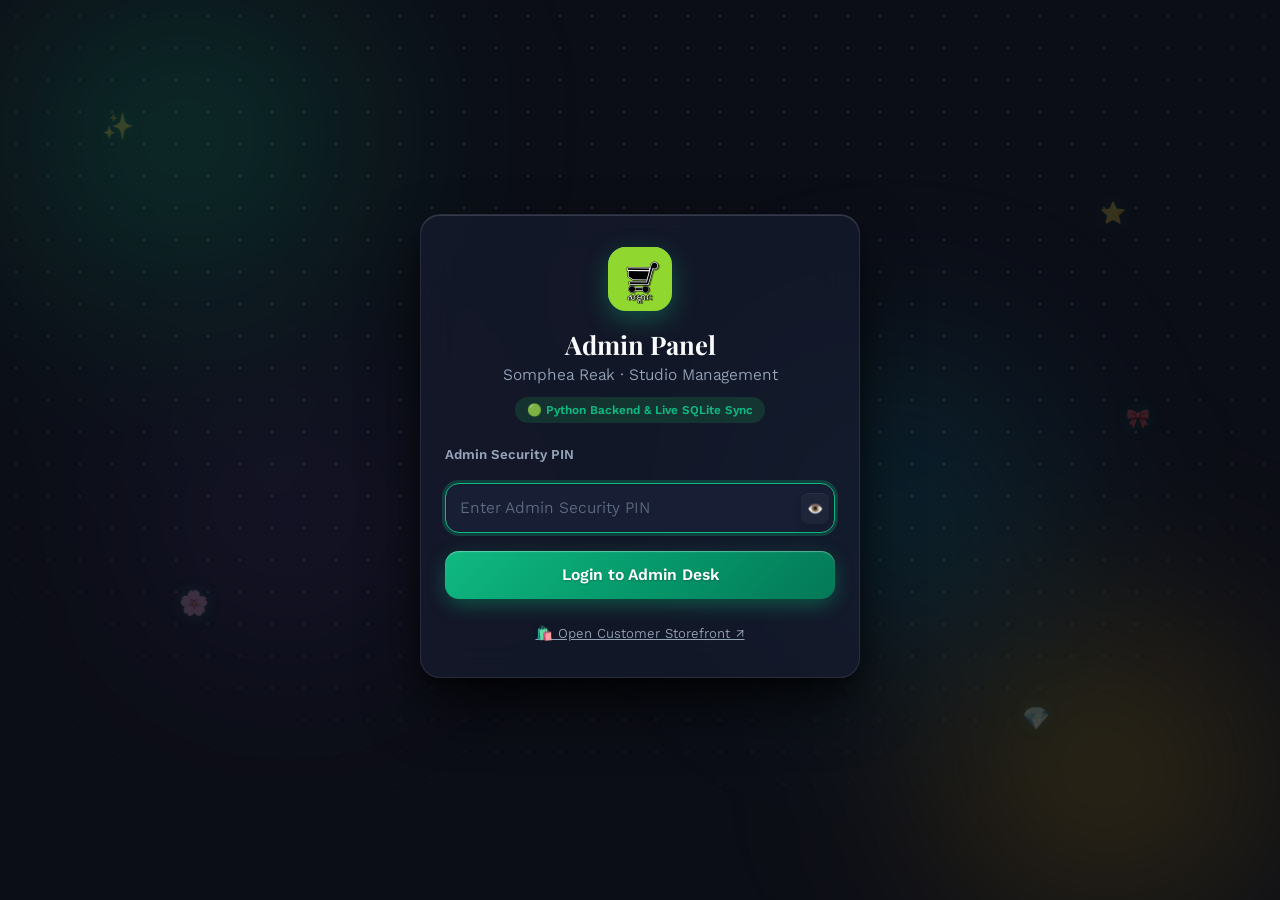
==== admin.html @ d6ad61c6 "feat: initial commit of Somphea Reak standalone admin desk dashboard" ====
<!DOCTYPE html>
<html lang="en" data-theme="dark">
<head>
  <meta charset="UTF-8" />
  <meta name="viewport" content="width=device-width, initial-scale=1.0, viewport-fit=cover" />
  <title>Admin Panel | Somphea Reak</title>
  <link rel="preconnect" href="https://fonts.googleapis.com" />
  <link rel="preconnect" href="https://fonts.gstatic.com" crossorigin />
  <link href="https://fonts.googleapis.com/css2?family=Kantumruy+Pro:wght@300;400;600;700&family=Playfair+Display:wght@600;700&display=swap" rel="stylesheet" />
  <link rel="stylesheet" href="styles.css" />
  <link rel="icon" type="image/jpeg" href="logo.jpg" id="faviconEl" />
</head>
<body>
  <!-- Clean, playful & professional background system -->
  <div class="bg" aria-hidden="true">
    <div class="bg-mesh">
      <div class="blob b1"></div>
      <div class="blob b2"></div>
      <div class="blob b3"></div>
      <div class="blob b4"></div>
    </div>
    <div class="grid-overlay"></div>
    <div class="charm-sparkles">
      <span class="spark sp1">✨</span>
      <span class="spark sp2">⭐</span>
      <span class="spark sp3">🌸</span>
      <span class="spark sp4">💎</span>
      <span class="spark sp5">🎀</span>
    </div>
  </div>

  <!-- Admin login Gate -->
  <section id="adminGate" class="gate">
    <div class="glass gate-card">
      <div class="logo-mark"><img src="logo.jpg" alt="Logo" class="site-logo-img" /></div>
      <h1 style="margin-top:14px">Admin Panel</h1>
      <p class="muted">Somphea Reak · Studio Management</p>
      <div id="backendPill" style="margin-top:10px;font-size:0.75rem;padding:4px 12px;border-radius:99px;display:inline-block;background:rgba(34,197,94,.16);color:var(--ok);font-weight:600">
        🟢 Python Backend & Live SQLite Sync
      </div>

      <div class="step" style="margin-top:22px">
        <label for="pin">Admin Security PIN</label>
        <div style="position:relative;display:flex;align-items:center">
          <input id="pin" type="password" placeholder="Enter Admin Security PIN" autofocus autocomplete="current-password" />
          <button id="togglePinVis" type="button" class="btn sm ghost" style="position:absolute;right:6px;padding:6px;border:none" title="Show/Hide PIN">👁️</button>
        </div>
        <p id="pinErr" class="err hidden">Incorrect PIN. Please check and try again.</p>
        <button id="pinBtn" class="btn primary" style="width:100%;margin-top:6px">Login to Admin Desk</button>
        <div style="text-align:center;margin-top:10px">
          <a href="#" onclick="window.open(window.SR_CONFIG ? window.SR_CONFIG.STOREFRONT_URL : 'http://127.0.0.1:5000', '_blank'); return false;" class="muted small" style="text-decoration:underline;display:inline-flex;align-items:center;gap:4px">🛍️ Open Customer Storefront ↗</a>
        </div>
      </div>
    </div>
  </section>

  <!-- Main Admin Interface -->
  <div id="admin" class="hidden">
    <header class="topbar glass admin-topbar">
      <span class="brand admin-brand">
        <span class="logo-mark sm"><img src="logo.jpg" alt="Logo" class="site-logo-img" /></span>
        <span class="admin-brand-title">Admin Panel</span>
        <span id="backendBadge" style="font-size:0.72rem;padding:3px 10px;border-radius:99px;background:rgba(34,197,94,.16);color:var(--ok);font-weight:600;margin-left:6px">Live Sync</span>
      </span>
      <nav class="actions admin-actions">
        <button type="button" class="icon-btn notif-bell-btn" id="adminNotifBellBtn" title="Pending Order Confirmations" onclick="showPendingOrders()">
          🔔<span class="dot-count hidden" id="adminPendingCount">0</span>
        </button>
        <button type="button" class="btn ghost sm admin-launch-btn" onclick="window.open(window.SR_CONFIG ? window.SR_CONFIG.STOREFRONT_URL : 'http://127.0.0.1:5000', '_blank')" title="Open Customer Storefront">🛍️ Store ↗</button>
        <button class="theme-switch" id="themeSwitch" type="button" aria-label="Toggle dark/light theme" title="Toggle dark/light mode">
          <span class="switch-knob">
            <span class="moon-icon" aria-hidden="true">
              <svg class="moon-svg" viewBox="0 0 24 24" width="14" height="14" fill="currentColor">
                <path d="M21 12.79A9 9 0 1 1 11.21 3 7 7 0 0 0 21 12.79z"/>
              </svg>
            </span>
            <span class="sun-icon" aria-hidden="true">
              <svg class="sun-svg" viewBox="0 0 24 24" width="15" height="15" fill="none" stroke="currentColor" stroke-width="2.3" stroke-linecap="round">
                <circle cx="12" cy="12" r="4.2" fill="currentColor"/>
                <line x1="12" y1="1.5" x2="12" y2="3.8"/>
                <line x1="12" y1="20.2" x2="12" y2="22.5"/>
                <line x1="4.5" y1="4.5" x2="6.2" y2="6.2"/>
                <line x1="17.8" y1="17.8" x2="19.5" y2="19.5"/>
                <line x1="1.5" y1="12" x2="3.8" y2="12"/>
                <line x1="20.2" y1="12" x2="22.5" y2="12"/>
                <line x1="4.5" y1="19.5" x2="6.2" y2="17.8"/>
                <line x1="17.8" y1="6.2" x2="19.5" y2="4.5"/>
              </svg>
            </span>
          </span>
        </button>
        <button class="icon-btn" id="logoutBtn" title="Log out">⏻</button>
      </nav>
    </header>
    <div class="admin-wrap">
      <aside class="glass side" id="side"></aside>
      <main id="view" style="padding:0;max-width:none;margin:0"></main>
    </div>

    <!-- Admin Mobile Bottom Navigation Dock (Ergonomic thumb control on smartphones) -->
    <nav class="admin-mobile-nav" id="adminMobileNav" aria-label="Admin Mobile Navigation">
      <button class="admin-nav-item active" type="button" onclick="switchAdminTab('dashboard')" id="ambTabDashboard">
        <span class="amb-icon">📊</span>
        <span class="amb-label">Dash</span>
      </button>
      <button class="admin-nav-item" type="button" onclick="switchAdminTab('orders')" id="ambTabOrders">
        <span class="amb-icon" style="position:relative">
          🧾
          <span class="dot-count hidden" id="ambOrdersBadge">0</span>
        </span>
        <span class="amb-label">Orders</span>
      </button>
      <button class="admin-nav-item" type="button" onclick="switchAdminTab('products')" id="ambTabProducts">
        <span class="amb-icon">🛍️</span>
        <span class="amb-label">Products</span>
      </button>
      <button class="admin-nav-item" type="button" onclick="switchAdminTab('categories')" id="ambTabCategories">
        <span class="amb-icon">🏷️</span>
        <span class="amb-label">Categories</span>
      </button>
      <button class="admin-nav-item" type="button" onclick="openAdminMoreSheet()" id="ambTabMore">
        <span class="amb-icon">⚙️</span>
        <span class="amb-label">More</span>
      </button>
    </nav>
  </div>

  <div id="toast" class="toast"></div>
  <div id="modal" class="modal hidden">
    <div class="glass modal-card" id="modalCard" style="max-width:600px;position:relative">
      <button onclick="closeModal()" type="button" class="btn ghost sm" style="position:absolute;top:14px;right:14px;padding:4px 8px;border-radius:50%" title="Close">✖</button>
      <div id="modalBody" style="padding-top:10px"></div>
    </div>
  </div>
  <input type="file" id="fileInput" accept="image/*" style="display:none" />
  <input type="file" id="logoFileInput" accept="image/*" style="display:none" />
  <input type="file" id="charmFileInput" accept="image/png,image/*" style="display:none" />

  <script src="config.js"></script>
  <script src="db.js"></script>
  <script src="admin.js"></script>
</body>
</html>
---- styles.css ----
:root {
  --bg: #0c0e17;
  --fg: #f8fafc;
  --muted: #94a3b8;
  --card: rgba(22, 27, 46, 0.75);
  --card-hover: rgba(30, 37, 62, 0.9);
  --border: rgba(255, 255, 255, 0.09);
  --dot: rgba(255, 255, 255, 0.12);

  /* Radiant Emerald Green Theme for all buttons & primary accents */
  --accent: #10b981;
  --accent-rgb: 16, 185, 129;
  --accent-gold: #eab308;
  --accent2: #059669;
  --accent3: #06b6d4;
  --accent4: #f43f5e;
  --ok: #10b981;
  --err: #ef4444;

  /* Gradient Green Button System */
  --btn-green: linear-gradient(135deg, #10b981 0%, #059669 55%, #047857 100%);
  --btn-green-hover: linear-gradient(135deg, #34d399 0%, #10b981 55%, #059669 100%);
  --btn-green-shadow: 0 6px 20px -2px rgba(16, 185, 129, 0.45), 0 2px 5px rgba(0, 0, 0, 0.18), inset 0 1px 1px rgba(255, 255, 255, 0.35);
  --btn-green-shadow-hover: 0 10px 28px -2px rgba(16, 185, 129, 0.6), 0 4px 8px rgba(0, 0, 0, 0.22), inset 0 1px 1px rgba(255, 255, 255, 0.45);
  --btn-green-shadow-active: 0 2px 8px rgba(16, 185, 129, 0.35), inset 0 2px 4px rgba(0, 0, 0, 0.25);

  /* Deep Multi-Layered Depth Shadows for Layout Boxes */
  --shadow: 0 20px 48px -8px rgba(0, 0, 0, 0.65), 0 8px 18px -4px rgba(0, 0, 0, 0.45), inset 0 1px 0 rgba(255, 255, 255, 0.12);
  --shadow-hover: 0 26px 56px -8px rgba(0, 0, 0, 0.75), 0 10px 22px -4px rgba(16, 185, 129, 0.25), inset 0 1px 0 rgba(255, 255, 255, 0.18);
  --shadow-modal: 0 28px 65px -10px rgba(0, 0, 0, 0.82), 0 12px 24px -6px rgba(0, 0, 0, 0.5), inset 0 1px 0 rgba(255, 255, 255, 0.15);

  --radius-lg: 20px;
  --radius-md: 14px;
  --radius-sm: 8px;
}

[data-theme="light"] {
  /* Eye-friendly White Gradient Grey Background (prevents glare) */
  --bg: #eaedf2;
  --bg-grad: linear-gradient(180deg, #f0f3f7 0%, #e6ebf2 45%, #dbe2ed 100%);
  --fg: #0f172a;
  --muted: #4b5563;
  --card: rgba(255, 255, 255, 0.88);
  --card-hover: rgba(255, 255, 255, 0.98);
  --border: rgba(15, 23, 42, 0.12);
  --dot: rgba(15, 23, 42, 0.08);

  --accent: #059669;
  --accent-rgb: 5, 150, 105;
  --accent-gold: #ca8a04;
  --accent2: #047857;
  --accent3: #0891b2;
  --accent4: #e11d48;
  --ok: #059669;

  --btn-green: linear-gradient(135deg, #10b981 0%, #059669 60%, #047857 100%);
  --btn-green-hover: linear-gradient(135deg, #34d399 0%, #10b981 60%, #059669 100%);
  --btn-green-shadow: 0 6px 18px -2px rgba(16, 185, 129, 0.38), 0 2px 4px rgba(0, 0, 0, 0.08), inset 0 1px 1px rgba(255, 255, 255, 0.45);
  --btn-green-shadow-hover: 0 10px 24px -2px rgba(16, 185, 129, 0.5), 0 4px 8px rgba(0, 0, 0, 0.12), inset 0 1px 1px rgba(255, 255, 255, 0.55);

  --shadow: 0 16px 36px -6px rgba(15, 23, 42, 0.12), 0 4px 12px -2px rgba(15, 23, 42, 0.06), inset 0 1px 0 rgba(255, 255, 255, 0.95);
  --shadow-hover: 0 22px 46px -8px rgba(15, 23, 42, 0.18), 0 6px 16px -4px rgba(16, 185, 129, 0.2), inset 0 1px 0 rgba(255, 255, 255, 1);
  --shadow-modal: 0 26px 60px -10px rgba(15, 23, 42, 0.22), 0 8px 20px -4px rgba(15, 23, 42, 0.12), inset 0 1px 0 rgba(255, 255, 255, 0.95);
}

* { box-sizing: border-box; margin: 0; padding: 0; }

/* High-Visibility Text Selection in Dark & Light Modes */
::selection {
  background: #059669 !important;
  color: #ffffff !important;
  text-shadow: none !important;
}
::-moz-selection {
  background: #059669 !important;
  color: #ffffff !important;
  text-shadow: none !important;
}

html {
  overflow-x: hidden;
  max-width: 100%;
  width: 100%;
  -webkit-text-size-adjust: 100%;
  touch-action: manipulation;
  height: 100%;
}

body {
  font-family: 'Kantumruy Pro', system-ui, -apple-system, BlinkMacSystemFont, sans-serif;
  background-color: var(--bg);
  background-image: var(--bg-grad, none);
  background-attachment: fixed;
  color: var(--fg);
  min-height: 100vh;
  min-height: 100dvh;
  width: 100%;
  max-width: 100%;
  transition: background 0.35s ease, color 0.35s ease;
  overflow-x: hidden;
  line-height: 1.5;
  -webkit-font-smoothing: antialiased;
  padding-left: env(safe-area-inset-left, 0px);
  padding-right: env(safe-area-inset-right, 0px);
}

.hidden { display: none !important; }
.muted { color: var(--muted); }
.small { font-size: 0.85rem; }
h1, h2 { font-family: 'Playfair Display', 'Kantumruy Pro', serif; }

/* ================================================================
   Clean, Playful & Professional Background System
   ================================================================ */
.bg {
  position: fixed;
  inset: 0;
  z-index: -1;
  overflow: hidden;
  pointer-events: none;
}

.bg-mesh {
  position: absolute;
  inset: 0;
  overflow: hidden;
  filter: blur(100px);
}
.blob {
  position: absolute;
  border-radius: 50%;
  opacity: 0.36;
  animation: gentleDrift 22s ease-in-out infinite alternate;
  will-change: transform;
}
.b1 {
  width: 520px;
  height: 520px;
  background: radial-gradient(circle, rgba(16, 185, 129, 0.8), transparent 70%);
  top: -140px;
  left: -80px;
}
.b2 {
  width: 460px;
  height: 460px;
  background: radial-gradient(circle, rgba(234, 179, 8, 0.75), transparent 70%);
  bottom: -120px;
  right: -60px;
  animation-delay: -8s;
}
.b3 {
  width: 380px;
  height: 380px;
  background: radial-gradient(circle, rgba(6, 182, 212, 0.7), transparent 70%);
  top: 35%;
  left: 55%;
  animation-delay: -14s;
}
.b4 {
  width: 320px;
  height: 320px;
  background: radial-gradient(circle, rgba(139, 92, 246, 0.55), transparent 70%);
  bottom: 25%;
  left: 10%;
  animation-delay: -5s;
}
[data-theme="light"] .blob { opacity: 0.22; }

@keyframes gentleDrift {
  0% { transform: translate(0, 0) scale(1); }
  50% { transform: translate(45px, 35px) scale(1.06); }
  100% { transform: translate(-35px, 20px) scale(0.96); }
}

.grid-overlay {
  position: absolute;
  inset: 0;
  background-image: radial-gradient(var(--dot) 1.2px, transparent 1.2px);
  background-size: 32px 32px;
  mask-image: radial-gradient(ellipse 95% 85% at 50% 30%, #000 35%, transparent 90%);
  -webkit-mask-image: radial-gradient(ellipse 95% 85% at 50% 30%, #000 35%, transparent 90%);
}

.charm-sparkles {
  position: absolute;
  inset: 0;
  overflow: hidden;
  user-select: none;
}
.spark {
  position: absolute;
  font-size: 1.4rem;
  opacity: 0.18;
  filter: drop-shadow(0 0 10px rgba(16, 185, 129, 0.6));
  animation: floatPlayful 16s ease-in-out infinite;
}
[data-theme="light"] .spark { opacity: 0.16; }
.sp1 { top: 12%; left: 8%; animation-delay: 0s; font-size: 1.6rem; }
.sp2 { top: 22%; right: 12%; animation-delay: -4s; font-size: 1.3rem; }
.sp3 { top: 65%; left: 14%; animation-delay: -9s; font-size: 1.5rem; }
.sp4 { top: 78%; right: 18%; animation-delay: -13s; font-size: 1.4rem; }
.sp5 { top: 45%; left: 88%; animation-delay: -6s; font-size: 1.2rem; }

@keyframes floatPlayful {
  0%, 100% { transform: translateY(0) rotate(0deg); }
  33% { transform: translateY(-24px) rotate(12deg); }
  66% { transform: translateY(16px) rotate(-8deg); }
}

/* ================================================================
   Layout Boxes with Rich Multi-Layer Depth
   ================================================================ */
.glass {
  background: var(--card);
  border: 1px solid var(--border);
  backdrop-filter: blur(20px);
  -webkit-backdrop-filter: blur(20px);
  border-radius: var(--radius-lg);
  box-shadow: var(--shadow);
  transition: transform 0.25s cubic-bezier(0.4, 0, 0.2, 1), border-color 0.25s, box-shadow 0.25s;
}

.panel {
  padding: 24px;
  margin-bottom: 20px;
  box-shadow: var(--shadow);
}

.stat {
  padding: 20px;
  box-shadow: 0 14px 32px -6px rgba(0, 0, 0, 0.55), inset 0 1px 0 rgba(255, 255, 255, 0.08);
}
[data-theme="light"] .stat {
  box-shadow: 0 12px 28px -6px rgba(15, 23, 42, 0.1), inset 0 1px 0 rgba(255, 255, 255, 0.9);
}

.gate-card,
.modal-card {
  box-shadow: var(--shadow-modal) !important;
}

/* ================================================================
   Inputs & Form Controls with Inset Depth
   ================================================================ */
label {
  font-size: 0.85rem;
  color: var(--muted);
  font-weight: 600;
  display: block;
  margin-bottom: 6px;
}
input, select, textarea {
  width: 100%;
  padding: 12px 14px;
  border-radius: var(--radius-md);
  border: 1px solid var(--border);
  background: #141829;
  color: var(--fg);
  font: inherit;
  font-size: 16px; /* CRITICAL: Minimum 16px prevents iOS Safari auto-zoom on focus */
  outline: none;
  caret-color: var(--accent);
  box-shadow: inset 0 2px 4px rgba(0, 0, 0, 0.35), 0 1px 2px rgba(255, 255, 255, 0.05);
  transition: border-color 0.2s, box-shadow 0.2s, background 0.2s;
  box-sizing: border-box;
  -webkit-appearance: none;
  appearance: none;
  -webkit-tap-highlight-color: transparent;
}
[data-theme="light"] input,
[data-theme="light"] select,
[data-theme="light"] textarea {
  background: #ffffff;
  border-color: rgba(0, 0, 0, 0.16);
  color: #0f172a;
  box-shadow: inset 0 2px 4px rgba(0, 0, 0, 0.05), 0 1px 2px rgba(0, 0, 0, 0.02);
}
input:focus, select:focus, textarea:focus {
  border-color: var(--accent) !important;
  box-shadow: 0 0 0 3px rgba(var(--accent-rgb), 0.24), inset 0 1px 2px rgba(0, 0, 0, 0.15) !important;
  background: #181e33 !important;
}
[data-theme="light"] input:focus,
[data-theme="light"] select:focus,
[data-theme="light"] textarea:focus {
  background: #ffffff !important;
  box-shadow: 0 0 0 3px rgba(var(--accent-rgb), 0.24) !important;
}

/* Explicit High-Contrast Dropdowns (<select> & <option>) for Dark & Light Mode */
select {
  background-color: #141829 !important;
  color: #f8fafc !important;
  cursor: pointer;
}
select option {
  background-color: #141829 !important;
  color: #f8fafc !important;
  padding: 10px 14px;
}
select option:checked,
select option:hover {
  background-color: #059669 !important;
  color: #ffffff !important;
}
[data-theme="light"] select {
  background-color: #ffffff !important;
  color: #0f172a !important;
}
[data-theme="light"] select option {
  background-color: #ffffff !important;
  color: #0f172a !important;
}
[data-theme="light"] select option:checked {
  background-color: #10b981 !important;
  color: #ffffff !important;
}

/* Form input selection and placeholders */
input::selection, textarea::selection {
  background: #059669 !important;
  color: #ffffff !important;
}
::placeholder {
  color: #64748b !important;
  opacity: 0.9 !important;
}
[data-theme="light"] ::placeholder {
  color: #94a3b8 !important;
  opacity: 1 !important;
}

.table-input {
  width: 90px !important;
  padding: 6px 8px !important;
  border-radius: var(--radius-sm) !important;
  font-size: 0.85rem !important;
  text-align: right;
}
.table-input.sm { width: 64px !important; text-align: center; }
.phone-row { display: flex; gap: 8px; align-items: center; }
.prefix {
  padding: 12px;
  border: 1px solid var(--border);
  border-radius: var(--radius-md);
  white-space: nowrap;
  background: rgba(255, 255, 255, 0.03);
  box-shadow: inset 0 1px 2px rgba(0, 0, 0, 0.2);
}
.err { color: var(--err); font-size: 0.85rem; }

/* ================================================================
   REDESIGNED GRADIENT GREEN BUTTON SYSTEM WITH DEPTH
   ================================================================ */
.logo-mark {
  width: 64px;
  height: 64px;
  margin: auto;
  border-radius: 18px;
  display: grid;
  place-items: center;
  font-weight: 700;
  font-size: 1.4rem;
  color: #fff;
  background: var(--btn-green);
  box-shadow: 0 8px 24px rgba(16, 185, 129, 0.35), inset 0 1px 1px rgba(255, 255, 255, 0.4);
  overflow: hidden;
  position: relative;
}
.logo-mark.sm {
  width: 38px;
  height: 38px;
  font-size: 0.9rem;
  border-radius: 11px;
  margin: 0;
  box-shadow: 0 4px 12px rgba(16, 185, 129, 0.25);
  overflow: hidden;
}
.logo-mark.lg {
  width: 90px;
  height: 90px;
  border-radius: 24px;
  box-shadow: 0 12px 32px rgba(16, 185, 129, 0.4);
}
.logo-mark img,
.logo-img {
  width: 100%;
  height: 100%;
  object-fit: cover;
  display: block;
}

.btn {
  border: none;
  cursor: pointer;
  padding: 12px 20px;
  border-radius: var(--radius-md);
  font: inherit;
  font-weight: 600;
  display: inline-flex;
  gap: 8px;
  align-items: center;
  justify-content: center;
  text-decoration: none;
  background: var(--btn-green);
  color: #ffffff !important;
  box-shadow: var(--btn-green-shadow);
  text-shadow: 0 1px 2px rgba(0, 0, 0, 0.25);
  transition: transform 0.15s cubic-bezier(0.4, 0, 0.2, 1), box-shadow 0.2s ease, opacity 0.2s, background 0.2s;
  user-select: none;
}
.btn:hover {
  background: var(--btn-green-hover);
  box-shadow: var(--btn-green-shadow-hover);
  transform: translateY(-2px);
  color: #ffffff !important;
}
.btn:active {
  box-shadow: var(--btn-green-shadow-active);
  transform: translateY(1px);
}
.btn:disabled {
  opacity: 0.45;
  cursor: not-allowed;
  transform: none;
  box-shadow: none;
}

/* Gradient Green Action Buttons */
.btn.primary,
.btn.tg,
.btn.ok {
  background: var(--btn-green);
  color: #ffffff !important;
  box-shadow: var(--btn-green-shadow);
  text-shadow: 0 1px 2px rgba(0, 0, 0, 0.25);
}
.btn.primary:hover,
.btn.tg:hover,
.btn.ok:hover {
  background: var(--btn-green-hover);
  box-shadow: var(--btn-green-shadow-hover);
  transform: translateY(-2px);
}
.btn.primary:active,
.btn.tg:active,
.btn.ok:active {
  box-shadow: var(--btn-green-shadow-active);
  transform: translateY(1px);
}

/* Ghost Buttons with Tactile Depth */
.btn.ghost {
  background: rgba(255, 255, 255, 0.03);
  border: 1px solid var(--border);
  color: var(--fg) !important;
  box-shadow: 0 4px 12px rgba(0, 0, 0, 0.15), inset 0 1px 0 rgba(255, 255, 255, 0.06);
  text-shadow: none;
}
.btn.ghost:hover {
  background: rgba(16, 185, 129, 0.1);
  border-color: #10b981;
  color: #34d399;
  box-shadow: 0 6px 18px rgba(16, 185, 129, 0.22), inset 0 1px 0 rgba(255, 255, 255, 0.12);
}
[data-theme="light"] .btn.ghost {
  background: #ffffff;
  border-color: rgba(0, 0, 0, 0.1);
  box-shadow: 0 3px 8px rgba(0, 0, 0, 0.05);
}
[data-theme="light"] .btn.ghost:hover {
  background: rgba(16, 185, 129, 0.08);
  border-color: #059669;
  color: #047857;
}

.btn.sm { padding: 6px 14px; font-size: 0.82rem; border-radius: var(--radius-sm); }
.btn.danger {
  background: linear-gradient(135deg, #ef4444, #dc2626);
  color: #fff;
  box-shadow: 0 4px 14px rgba(239, 68, 68, 0.35);
}
.btn.danger:hover {
  box-shadow: 0 6px 18px rgba(239, 68, 68, 0.5);
}

/* Badges & Pills */
.badge {
  font-size: 0.72rem;
  padding: 3px 9px;
  border-radius: 99px;
  background: var(--border);
  font-weight: 600;
  display: inline-flex;
  align-items: center;
  gap: 4px;
}
.badge.ok { background: rgba(16, 185, 129, 0.16); color: var(--ok); }
.badge.gold { background: rgba(234, 179, 8, 0.18); color: var(--accent-gold); }
.badge.sale {
  position: absolute;
  top: 8px;
  left: 8px;
  background: linear-gradient(135deg, #ef4444, #dc2626);
  color: #fff;
  font-weight: 700;
  z-index: 2;
  box-shadow: 0 4px 12px rgba(239, 68, 68, 0.45);
}

.pill {
  border: 1px solid #10b981;
  color: #10b981;
  background: rgba(16, 185, 129, 0.08);
  border-radius: 99px;
  padding: 8px 16px;
  cursor: pointer;
  font: inherit;
  font-weight: 600;
  box-shadow: 0 4px 14px rgba(16, 185, 129, 0.18), inset 0 1px 0 rgba(255, 255, 255, 0.08);
  transition: transform 0.15s, background 0.15s, box-shadow 0.15s;
}
.pill:hover {
  background: rgba(16, 185, 129, 0.18);
  box-shadow: 0 6px 20px rgba(16, 185, 129, 0.32);
  transform: translateY(-2px);
}

/* ================================================================
   CIRCULAR THEME TRANSITION & LIQUID THEME SWITCH BUTTON
   ================================================================ */

/* View Transitions circular clip reveal */
::view-transition-old(root),
::view-transition-new(root) {
  animation: none;
  mix-blend-mode: normal;
}
::view-transition-old(root) {
  z-index: 1;
}
::view-transition-new(root) {
  z-index: 999999;
}

/* Fallback Theme Wave Circle Overlay */
.theme-wave-circle {
  position: fixed;
  inset: 0;
  pointer-events: none;
  z-index: 999998;
  display: none;
  will-change: clip-path, opacity;
}

/* Header Cluster for Language + Theme Switcher */
.header-controls-cluster {
  display: inline-flex;
  align-items: center;
  gap: 8px;
  flex-shrink: 0;
}

/* Liquid Theme Switch Button */
.theme-switch {
  position: relative;
  width: 58px;
  height: 30px;
  border-radius: 99px;
  border: 1px solid var(--border);
  background: #141726;
  cursor: pointer;
  padding: 3px;
  display: inline-flex;
  align-items: center;
  outline: none;
  overflow: hidden;
  box-shadow: inset 0 2px 6px rgba(0, 0, 0, 0.55), 0 2px 8px rgba(0, 0, 0, 0.25);
  transition: background 0.45s cubic-bezier(0.4, 0, 0.2, 1),
              border-color 0.3s ease,
              box-shadow 0.35s ease;
  -webkit-tap-highlight-color: transparent;
  flex-shrink: 0;
}
.theme-switch::before {
  content: '';
  position: absolute;
  inset: 0;
  border-radius: 99px;
  background: radial-gradient(circle at 75% 50%, rgba(99, 102, 241, 0.3), transparent 70%);
  opacity: 1;
  transition: opacity 0.4s ease;
  pointer-events: none;
}
.theme-switch:hover {
  border-color: #10b981;
  box-shadow: inset 0 2px 6px rgba(0, 0, 0, 0.4), 0 0 14px rgba(16, 185, 129, 0.35);
}
[data-theme="light"] .theme-switch {
  background: linear-gradient(135deg, #38bdf8 0%, #60a5fa 55%, #f59e0b 100%);
  border-color: rgba(0, 0, 0, 0.12);
  box-shadow: inset 0 2px 5px rgba(0, 0, 0, 0.15), 0 2px 10px rgba(245, 158, 11, 0.3);
}
[data-theme="light"] .theme-switch::before {
  background: radial-gradient(circle at 25% 50%, rgba(254, 240, 138, 0.6), transparent 70%);
}

.switch-knob {
  position: relative;
  z-index: 2;
  width: 24px;
  height: 24px;
  border-radius: 50%;
  background: #ffffff;
  box-shadow: 0 2px 8px rgba(0, 0, 0, 0.45);
  display: flex;
  align-items: center;
  justify-content: center;
  transform: translateX(26px);
  transition: transform 0.48s cubic-bezier(0.34, 1.56, 0.64, 1),
              background 0.35s ease,
              box-shadow 0.35s ease,
              width 0.22s ease;
}

/* Liquid morph / jelly stretch effect on click/touch */
.theme-switch:active .switch-knob {
  width: 29px;
  border-radius: 99px;
}

[data-theme="light"] .switch-knob {
  transform: translateX(0px);
  background: #fffbeb;
  box-shadow: 0 2px 10px rgba(245, 158, 11, 0.5), inset 0 1px 1px #ffffff;
}

/* Simple Clean SVGs inside Knob */
.switch-knob .sun-icon,
.switch-knob .moon-icon {
  display: flex;
  align-items: center;
  justify-content: center;
  line-height: 1;
}

.theme-switch .sun-icon {
  display: none;
  opacity: 0;
  transform: scale(0.3) rotate(-120deg);
  color: #d97706;
}
.theme-switch .moon-icon {
  display: flex;
  opacity: 1;
  transform: scale(1) rotate(0deg);
  color: #4f46e5;
  animation: moonLiquidPop 0.48s cubic-bezier(0.34, 1.56, 0.64, 1);
}

[data-theme="light"] .theme-switch .sun-icon {
  display: flex;
  opacity: 1;
  transform: scale(1) rotate(0deg);
  animation: sunLiquidPop 0.48s cubic-bezier(0.34, 1.56, 0.64, 1);
}
[data-theme="light"] .theme-switch .moon-icon {
  display: none;
  opacity: 0;
  transform: scale(0.3) rotate(120deg);
}

@keyframes sunLiquidPop {
  0% { transform: scale(0.25) rotate(-130deg); opacity: 0; }
  65% { transform: scale(1.22) rotate(18deg); opacity: 1; }
  100% { transform: scale(1) rotate(0deg); opacity: 1; }
}

@keyframes moonLiquidPop {
  0% { transform: scale(0.25) rotate(130deg); opacity: 0; }
  65% { transform: scale(1.22) rotate(-18deg); opacity: 1; }
  100% { transform: scale(1) rotate(0deg); opacity: 1; }
}

/* ================================================================
   ANIMATED KHMER & ENGLISH LANGUAGE SWITCHER
   ================================================================ */
.lang-switch {
  position: relative;
  display: inline-flex;
  background: rgba(255, 255, 255, 0.05);
  border: 1px solid var(--border);
  border-radius: 99px;
  padding: 2px;
  box-shadow: inset 0 2px 5px rgba(0, 0, 0, 0.3), 0 2px 8px rgba(0, 0, 0, 0.12);
  height: 32px;
  align-items: center;
}
[data-theme="light"] .lang-switch {
  background: rgba(0, 0, 0, 0.05);
  border-color: rgba(0, 0, 0, 0.1);
  box-shadow: inset 0 2px 4px rgba(0, 0, 0, 0.06);
}
.lang-btn {
  position: relative;
  z-index: 2;
  border: none;
  background: transparent;
  color: var(--muted);
  font: inherit;
  font-size: 0.78rem;
  font-weight: 700;
  padding: 4px 10px;
  border-radius: 99px;
  cursor: pointer;
  transition: color 0.25s ease;
  white-space: nowrap;
}
.lang-btn.active {
  color: #ffffff !important;
}
.lang-slider {
  position: absolute;
  top: 2px;
  left: 2px;
  bottom: 2px;
  width: 50%;
  background: var(--btn-green);
  border-radius: 99px;
  z-index: 1;
  box-shadow: 0 2px 8px rgba(16, 185, 129, 0.4), inset 0 1px 0 rgba(255, 255, 255, 0.35);
  transition: transform 0.32s cubic-bezier(0.4, 0, 0.2, 1);
  pointer-events: none;
}
.lang-switch[data-lang="en"] .lang-slider {
  transform: translateX(100%);
}
.lang-switch[data-lang="km"] .lang-slider {
  transform: translateX(0%);
}

/* ================================================================
   Login Gates
   ================================================================ */
.gate {
  min-height: 100vh;
  min-height: 100dvh;
  display: flex;
  align-items: center;
  justify-content: center;
  padding: calc(16px + env(safe-area-inset-top, 0px)) calc(16px + env(safe-area-inset-right, 0px)) calc(24px + env(safe-area-inset-bottom, 0px)) calc(16px + env(safe-area-inset-left, 0px));
  box-sizing: border-box;
}
.gate-card {
  width: 100%;
  max-width: 440px;
  padding: 32px 24px;
  text-align: center;
  box-sizing: border-box;
  margin: auto;
}
.gate-card h1 { font-size: 1.6rem; margin-top: 14px; }
.step { margin-top: 24px; text-align: left; display: flex; flex-direction: column; gap: 12px; }
.step h3 { text-align: center; }

.login-meta-box {
  margin-top: 20px;
  padding-top: 14px;
  border-top: 1px solid var(--border);
  display: flex;
  align-items: center;
  justify-content: space-between;
  gap: 10px;
  font-size: 0.82rem;
  flex-wrap: wrap;
}
.remember-label {
  display: inline-flex;
  align-items: center;
  gap: 8px;
  cursor: pointer;
  user-select: none;
  color: var(--fg);
  font-weight: 500;
  margin-bottom: 0;
  font-size: 0.82rem;
}
.remember-label input[type="checkbox"] {
  width: 17px;
  height: 17px;
  accent-color: #10b981;
  cursor: pointer;
  margin: 0;
  box-shadow: none;
}
.clear-data-btn {
  background: transparent;
  border: 1px solid transparent;
  color: var(--muted);
  font: inherit;
  font-size: 0.8rem;
  cursor: pointer;
  padding: 5px 10px;
  border-radius: var(--radius-sm);
  transition: all 0.2s ease;
  display: inline-flex;
  align-items: center;
  gap: 4px;
}
.clear-data-btn:hover {
  color: var(--err);
  background: rgba(239, 68, 68, 0.1);
  border-color: rgba(239, 68, 68, 0.2);
}

/* ================================================================
   Topbar & Announcement
   ================================================================ */
.announcement {
  padding: 8px 16px;
  background: linear-gradient(90deg, #ea580c, #f97316);
  color: #ffffff;
  border-bottom: 1px solid rgba(234, 88, 12, 0.3);
  text-align: center;
  font-size: 0.84rem;
  font-weight: 700;
  display: flex;
  justify-content: center;
  align-items: center;
  gap: 8px;
  box-shadow: 0 2px 10px rgba(234, 88, 12, 0.25);
}
[data-theme="dark"] .announcement {
  background: linear-gradient(90deg, #c2410c, #ea580c);
  color: #fff7ed;
  box-shadow: 0 2px 10px rgba(0, 0, 0, 0.35);
}

/* ================================================================
   Modern Topbar (Matching Pic 2: Left Profile, Center Brand Card, Right Cart)
   ================================================================ */
.topbar {
  position: sticky;
  top: calc(8px + env(safe-area-inset-top, 0px));
  margin: 6px auto 10px;
  max-width: 1150px;
  width: calc(100% - 16px);
  display: flex;
  justify-content: space-between;
  align-items: center;
  padding: 8px 14px;
  z-index: 30;
  border-radius: 28px;
  background: rgba(15, 23, 42, 0.85);
  backdrop-filter: blur(20px);
  -webkit-backdrop-filter: blur(20px);
  border: 1px solid rgba(255, 255, 255, 0.1);
  box-shadow: 0 8px 24px rgba(0, 0, 0, 0.35);
  transition: background 0.3s, border-color 0.3s, box-shadow 0.3s;
}

[data-theme="light"] .topbar {
  background: rgba(255, 255, 255, 0.92);
  border: 1px solid rgba(15, 23, 42, 0.08);
  box-shadow: 0 8px 24px rgba(0, 0, 0, 0.06);
}

.topbar-left,
.topbar-right {
  display: flex;
  align-items: center;
  gap: 8px;
}

/* Circular Icon Buttons (Profile, Cart, Theme Switch) */
.topbar-circle-btn {
  position: relative;
  width: 42px;
  height: 42px;
  min-width: 42px;
  border-radius: 50%;
  border: 1px solid rgba(255, 255, 255, 0.12);
  background: rgba(30, 41, 59, 0.75);
  color: #f1f5f9;
  cursor: pointer;
  display: grid;
  place-items: center;
  box-shadow: 0 2px 8px rgba(0, 0, 0, 0.25);
  transition: transform 0.15s, background 0.15s, border-color 0.15s, box-shadow 0.15s;
  padding: 0;
  -webkit-tap-highlight-color: transparent;
}

.topbar-circle-btn:hover {
  transform: translateY(-2px) scale(1.04);
  box-shadow: 0 4px 14px rgba(0, 0, 0, 0.35);
}

.topbar-circle-btn:active {
  transform: scale(0.95);
}

[data-theme="light"] .topbar-circle-btn {
  background: #ffffff;
  border: 1px solid rgba(15, 23, 42, 0.08);
  color: #334155;
  box-shadow: 0 2px 10px rgba(0, 0, 0, 0.05);
}

/* Profile button soft blue avatar tint matching Pic 2 */
.profile-circle-btn {
  color: #60a5fa;
}
[data-theme="light"] .profile-circle-btn {
  color: #0284c7;
}

/* Center Brand Pill Card matching Pic 2 */
.topbar-brand-pill {
  display: flex;
  align-items: center;
  gap: 10px;
  padding: 4px 16px 4px 6px;
  background: rgba(30, 41, 59, 0.85);
  border: 1px solid rgba(255, 255, 255, 0.12);
  border-radius: 99px;
  text-decoration: none;
  cursor: pointer;
  box-shadow: 0 2px 10px rgba(0, 0, 0, 0.25);
  transition: transform 0.15s, border-color 0.15s, box-shadow 0.15s;
  user-select: none;
}

.topbar-brand-pill:hover {
  transform: translateY(-1px);
  border-color: rgba(255, 255, 255, 0.25);
  box-shadow: 0 4px 16px rgba(0, 0, 0, 0.35);
}

[data-theme="light"] .topbar-brand-pill {
  background: #ffffff;
  border: 1px solid rgba(15, 23, 42, 0.08);
  box-shadow: 0 2px 10px rgba(0, 0, 0, 0.06);
}

.topbar-logo-box {
  width: 40px;
  height: 40px;
  min-width: 40px;
  border-radius: 10px;
  overflow: hidden;
  display: flex;
  align-items: center;
  justify-content: center;
  background: transparent;
}

.topbar-logo-img {
  width: 100%;
  height: 100%;
  object-fit: contain;
  display: block;
}

.topbar-brand-texts {
  display: flex;
  flex-direction: column;
  align-items: flex-start;
  line-height: 1.2;
}

.topbar-brand-title {
  font-size: 0.95rem;
  font-weight: 700;
  color: #f8fafc;
  letter-spacing: -0.01em;
  white-space: nowrap;
}

[data-theme="light"] .topbar-brand-title {
  color: #0f172a;
}

.topbar-brand-sub {
  font-size: 0.64rem;
  font-weight: 800;
  letter-spacing: 0.1em;
  text-transform: uppercase;
  color: #fb923c;
  white-space: nowrap;
}

[data-theme="light"] .topbar-brand-sub {
  color: #ea580c;
}

/* Orange Cart Badge */
.topbar-badge,
.dot {
  position: absolute;
  top: -3px;
  right: -3px;
  background: #ea580c;
  color: #ffffff;
  font-size: 0.72rem;
  font-weight: 800;
  min-width: 19px;
  height: 19px;
  border-radius: 99px;
  display: flex;
  align-items: center;
  justify-content: center;
  padding: 0 4px;
  box-shadow: 0 2px 8px rgba(234, 88, 12, 0.55);
  border: 2px solid #0f172a;
  line-height: 1;
}

[data-theme="light"] .topbar-badge,
[data-theme="light"] .dot {
  border: 2px solid #ffffff;
}

.brand {
  display: flex;
  gap: 10px;
  align-items: center;
  font-weight: 700;
  color: var(--fg);
  text-decoration: none;
}
.actions { display: flex; gap: 8px; align-items: center; }
.icon-btn {
  position: relative;
  width: 42px;
  height: 42px;
  border-radius: var(--radius-md);
  border: 1px solid var(--border);
  background: rgba(255, 255, 255, 0.03);
  cursor: pointer;
  font-size: 1.15rem;
  color: var(--fg);
  display: grid;
  place-items: center;
  box-shadow: 0 4px 10px rgba(0, 0, 0, 0.15), inset 0 1px 0 rgba(255, 255, 255, 0.06);
  transition: transform 0.15s, border-color 0.15s, background 0.15s, box-shadow 0.15s;
}
.icon-btn:hover {
  border-color: #10b981;
  background: rgba(16, 185, 129, 0.08);
  box-shadow: 0 6px 16px rgba(16, 185, 129, 0.2);
  transform: translateY(-2px);
}

/* ================================================================
   Admin Visiting Storefront - Top Admin Bar & Quick Actions
   ================================================================ */
.admin-bar {
  max-width: 1150px;
  margin: 10px auto 0;
  padding: 10px 18px;
  background: linear-gradient(135deg, rgba(16, 185, 129, 0.15), rgba(6, 182, 212, 0.12));
  border: 1px solid rgba(16, 185, 129, 0.35);
  border-radius: var(--radius-md);
  display: flex;
  align-items: center;
  justify-content: space-between;
  flex-wrap: wrap;
  gap: 10px;
  font-size: 0.85rem;
  box-shadow: 0 8px 24px rgba(16, 185, 129, 0.15), inset 0 1px 0 rgba(255, 255, 255, 0.1);
  animation: slideDown 0.3s ease;
}
@keyframes slideDown {
  from { opacity: 0; transform: translateY(-10px); }
  to { opacity: 1; transform: translateY(0); }
}
.admin-bar-title {
  display: flex;
  align-items: center;
  gap: 8px;
  font-weight: 700;
  color: #10b981;
}
.admin-bar-actions {
  display: flex;
  gap: 8px;
  align-items: center;
  flex-wrap: wrap;
}

/* On-card quick admin controls with gradient green */
.admin-prod-ctrl {
  position: absolute;
  top: 8px;
  right: 8px;
  z-index: 5;
  background: var(--btn-green);
  color: #fff;
  font-size: 0.72rem;
  font-weight: 700;
  padding: 5px 11px;
  border-radius: 99px;
  border: none;
  cursor: pointer;
  box-shadow: 0 4px 14px rgba(16, 185, 129, 0.4), inset 0 1px 0 rgba(255, 255, 255, 0.3);
  transition: transform 0.15s, box-shadow 0.15s;
}
.admin-prod-ctrl:hover {
  transform: scale(1.06);
  box-shadow: 0 6px 18px rgba(16, 185, 129, 0.55);
}

/* ================================================================
   Storefront Views: Hero, Categories & Products
   ================================================================ */
main { max-width: 1150px; margin: 0 auto; padding: 10px 16px 48px; animation: fade 0.35s ease; }
@keyframes fade { from { opacity: 0; transform: translateY(6px); } to { opacity: 1; transform: translateY(0); } }
footer { text-align: center; padding: 32px 16px; border-top: 1px solid var(--border); margin-top: 40px; }

.hero { padding: 48px 24px; text-align: center; margin-bottom: 30px; position: relative; overflow: hidden; }
.hero h1 {
  font-size: clamp(2rem, 4.5vw, 3.2rem);
  background: linear-gradient(135deg, #34d399, #10b981, #059669);
  -webkit-background-clip: text;
  background-clip: text;
  color: transparent;
  margin-top: 14px;
}
.hero .tag { margin-top: 10px; letter-spacing: 0.2em; text-transform: uppercase; font-size: 0.8rem; }
.section-title { margin: 28px 0 16px; display: flex; justify-content: space-between; align-items: end; flex-wrap: wrap; gap: 10px; }

/* Category Grid */
.cats {
  display: grid;
  grid-template-columns: repeat(auto-fit, minmax(240px, 1fr));
  gap: 20px;
}
.cat {
  padding: 0;
  overflow: hidden;
  cursor: pointer;
  position: relative;
  box-shadow: 0 12px 32px -6px rgba(0, 0, 0, 0.55), 0 4px 12px -2px rgba(0, 0, 0, 0.35), inset 0 1px 0 rgba(255, 255, 255, 0.08);
  transition: transform 0.25s cubic-bezier(0.4, 0, 0.2, 1), box-shadow 0.25s, border-color 0.25s;
}
.cat:hover {
  transform: translateY(-6px);
  border-color: #10b981;
  box-shadow: 0 24px 50px -8px rgba(0, 0, 0, 0.75), 0 8px 24px -4px rgba(16, 185, 129, 0.3), inset 0 1px 0 rgba(255, 255, 255, 0.18);
}
.cat .art { height: 160px; display: grid; place-items: center; font-size: 4rem; }
.cat .info { padding: 18px; }
.cat h3 { font-size: 1.05rem; }
.cat-actions {
  position: absolute;
  top: 8px;
  right: 8px;
  z-index: 6;
  display: flex;
  gap: 4px;
}
.cat-action-btn {
  background: rgba(12, 14, 23, 0.85);
  border: 1px solid var(--border);
  color: var(--fg);
  border-radius: 6px;
  padding: 4px 8px;
  font-size: 0.75rem;
  cursor: pointer;
  box-shadow: 0 2px 6px rgba(0, 0, 0, 0.3);
}
.cat-action-btn:hover { background: #10b981; color: #fff; }

.cat.add-cat-card {
  border: 2px dashed rgba(16, 185, 129, 0.4);
  background: rgba(16, 185, 129, 0.02);
  display: flex;
  flex-direction: column;
  align-items: center;
  justify-content: center;
  min-height: 230px;
  text-align: center;
  gap: 12px;
  padding: 24px;
  box-shadow: inset 0 2px 10px rgba(0, 0, 0, 0.2);
}
.cat.add-cat-card:hover {
  border-color: #10b981;
  background: rgba(16, 185, 129, 0.08);
  box-shadow: 0 16px 36px rgba(16, 185, 129, 0.2);
  transform: translateY(-4px);
}

/* ================================================================
   Taobao-Inspired Mobile & Desktop Products Grid & Cards
   ================================================================ */
.products {
  display: grid;
  grid-template-columns: repeat(auto-fill, minmax(210px, 1fr));
  gap: 14px;
}

/* Taobao Product Card */
.prod {
  padding: 0;
  display: flex;
  flex-direction: column;
  position: relative;
  border-radius: var(--radius-md);
  overflow: hidden;
  background: var(--card);
  border: 1px solid var(--border);
  box-shadow: 0 4px 18px rgba(0, 0, 0, 0.25), 0 1px 3px rgba(0, 0, 0, 0.15);
  transition: transform 0.2s cubic-bezier(0.4, 0, 0.2, 1), border-color 0.2s, box-shadow 0.2s;
  cursor: pointer;
  content-visibility: auto;
  contain-intrinsic-size: 320px;
  -webkit-tap-highlight-color: transparent;
}
[data-theme="light"] .prod {
  background: #ffffff;
  border-color: rgba(15, 23, 42, 0.08);
  box-shadow: 0 4px 16px rgba(0, 0, 0, 0.06), 0 1px 3px rgba(0, 0, 0, 0.04);
}
.prod:hover {
  transform: translateY(-4px);
  border-color: rgba(255, 80, 0, 0.4);
  box-shadow: 0 14px 32px -4px rgba(0, 0, 0, 0.45), 0 4px 12px rgba(255, 80, 0, 0.15);
}
.prod:active {
  transform: scale(0.985);
}

/* Taobao Image Container: Strict 1:1 Aspect Ratio */
.tb-visual {
  position: relative;
  width: 100%;
  aspect-ratio: 1 / 1;
  overflow: hidden;
  background: rgba(0, 0, 0, 0.15);
}
.tb-visual .art {
  width: 100%;
  height: 100%;
  background-position: center;
  background-size: cover;
  display: grid;
  place-items: center;
  font-size: 3.2rem;
  transition: transform 0.35s ease;
}
.prod:hover .tb-visual .art {
  transform: scale(1.05);
}

/* Taobao Overlaid Badges & Ribbons */
.tb-ribbon {
  position: absolute;
  top: 6px;
  left: 6px;
  padding: 3px 8px;
  border-radius: 4px;
  font-size: 0.68rem;
  font-weight: 800;
  color: #ffffff;
  z-index: 2;
  box-shadow: 0 2px 6px rgba(0, 0, 0, 0.35);
  letter-spacing: 0.03em;
  text-transform: uppercase;
  line-height: 1.2;
}
.tb-ribbon-sale {
  background: linear-gradient(135deg, #ff5000, #ff7e00);
}
.tb-ribbon-hot {
  background: linear-gradient(135deg, #ef4444, #f97316);
}
.tb-ribbon-new {
  background: linear-gradient(135deg, #06b6d4, #3b82f6);
}

.tb-chip-pt {
  position: absolute;
  bottom: 6px;
  left: 6px;
  padding: 2px 7px;
  border-radius: 99px;
  font-size: 0.66rem;
  font-weight: 700;
  background: rgba(0, 0, 0, 0.72);
  color: #fbbf24;
  backdrop-filter: blur(6px);
  -webkit-backdrop-filter: blur(6px);
  z-index: 2;
  border: 1px solid rgba(251, 191, 36, 0.3);
}

.tb-soldout-overlay {
  position: absolute;
  inset: 0;
  background: rgba(0, 0, 0, 0.65);
  backdrop-filter: blur(3px);
  -webkit-backdrop-filter: blur(3px);
  display: grid;
  place-items: center;
  z-index: 3;
}
.tb-soldout-badge {
  background: rgba(239, 68, 68, 0.9);
  color: #ffffff;
  font-size: 0.8rem;
  font-weight: 800;
  padding: 6px 14px;
  border-radius: 99px;
  letter-spacing: 0.05em;
  box-shadow: 0 4px 12px rgba(0, 0, 0, 0.4);
}

.admin-prod-ctrl {
  position: absolute;
  top: 6px;
  right: 6px;
  z-index: 5;
  background: rgba(15, 23, 42, 0.85);
  color: #10b981;
  border: 1px solid rgba(16, 185, 129, 0.5);
  border-radius: 6px;
  padding: 3px 6px;
  font-size: 0.72rem;
  font-weight: 700;
  cursor: pointer;
  backdrop-filter: blur(6px);
}

/* Taobao Card Content Details */
.tb-body {
  padding: 10px 12px;
  display: flex;
  flex-direction: column;
  flex: 1;
  justify-content: space-between;
  gap: 6px;
  text-align: left;
}

.tb-title {
  font-size: 0.9rem;
  font-weight: 600;
  line-height: 1.35;
  color: var(--fg);
  margin: 0;
  display: -webkit-box;
  -webkit-line-clamp: 2;
  -webkit-box-orient: vertical;
  overflow: hidden;
  text-overflow: ellipsis;
  min-height: 2.4em;
}

/* Taobao Micro Promotional Tags */
.tb-tags {
  display: flex;
  gap: 4px;
  flex-wrap: wrap;
  align-items: center;
  margin: 2px 0;
}
.tb-tag {
  font-size: 0.65rem;
  font-weight: 600;
  padding: 1px 6px;
  border-radius: 3px;
  display: inline-flex;
  align-items: center;
  line-height: 1.25;
}
.tb-tag-ship {
  color: #ff5000;
  background: rgba(255, 80, 0, 0.09);
  border: 1px solid rgba(255, 80, 0, 0.28);
}
.tb-tag-bonus {
  color: #eab308;
  background: rgba(234, 179, 8, 0.09);
  border: 1px solid rgba(234, 179, 8, 0.28);
}
.tb-tag-pick {
  color: #10b981;
  background: rgba(16, 185, 129, 0.09);
  border: 1px solid rgba(16, 185, 129, 0.28);
}
.tb-tag-stock {
  color: #ef4444;
  background: rgba(239, 68, 68, 0.09);
  border: 1px solid rgba(239, 68, 68, 0.28);
}

/* Taobao Bottom Row: Signature Price Hierarchy + Floating Add Button */
.tb-bottom {
  display: flex;
  align-items: flex-end;
  justify-content: space-between;
  gap: 8px;
  margin-top: auto;
  padding-top: 4px;
}
.tb-price-box {
  display: flex;
  flex-direction: column;
  gap: 2px;
  min-width: 0;
}
.tb-price-main {
  display: inline-flex;
  align-items: baseline;
  color: #ff5000;
  font-family: inherit;
  font-weight: 800;
  line-height: 1;
}
.tb-cur {
  font-size: 0.74rem;
  font-weight: 700;
  margin-right: 1px;
}
.tb-int {
  font-size: 1.35rem;
  font-weight: 800;
  letter-spacing: -0.02em;
}
.tb-dec {
  font-size: 0.85rem;
  font-weight: 700;
}
.tb-orig {
  font-size: 0.72rem;
  color: var(--muted);
  text-decoration: line-through;
  margin-left: 4px;
}
.tb-sales-text {
  font-size: 0.7rem;
  color: var(--muted);
  white-space: nowrap;
}

/* Taobao Iconic Circular Floating Add-to-Cart Button */
.tb-cart-btn {
  width: 34px;
  height: 34px;
  border-radius: 50%;
  border: none;
  background: linear-gradient(135deg, #ff5000, #ff3800);
  color: #ffffff;
  display: grid;
  place-items: center;
  font-size: 1.25rem;
  font-weight: 700;
  cursor: pointer;
  flex-shrink: 0;
  box-shadow: 0 4px 12px rgba(255, 80, 0, 0.4);
  transition: transform 0.18s cubic-bezier(0.175, 0.885, 0.32, 1.275), box-shadow 0.18s;
  -webkit-tap-highlight-color: transparent;
}
.tb-cart-btn:hover {
  transform: scale(1.14);
  box-shadow: 0 6px 18px rgba(255, 80, 0, 0.55);
}
.tb-cart-btn:active {
  transform: scale(0.9);
}
.tb-cart-btn[disabled] {
  background: var(--border);
  color: var(--muted);
  box-shadow: none;
  cursor: not-allowed;
  opacity: 0.5;
}

/* Taobao Sort Navigation Bar */
.tb-sort-bar {
  display: flex;
  align-items: center;
  gap: 4px;
  border-bottom: 1px solid var(--border);
  padding: 4px 0 8px;
  margin: 12px 0 8px;
  overflow-x: auto;
  -webkit-overflow-scrolling: touch;
  scrollbar-width: none;
}
.tb-sort-bar::-webkit-scrollbar {
  display: none;
}
.tb-sort-tab {
  padding: 6px 12px;
  border: none;
  background: transparent;
  color: var(--muted);
  font: inherit;
  font-size: 0.82rem;
  font-weight: 600;
  cursor: pointer;
  white-space: nowrap;
  border-radius: 99px;
  transition: all 0.2s cubic-bezier(0.4, 0, 0.2, 1);
  display: inline-flex;
  align-items: center;
  gap: 4px;
}
.tb-sort-tab:hover {
  color: #ff5000;
  background: rgba(255, 80, 0, 0.08);
}
.tb-sort-tab.active {
  color: #ff5000 !important;
  font-weight: 700;
  background: rgba(255, 80, 0, 0.12) !important;
}

.thumb {
  width: 48px;
  height: 48px;
  border-radius: 10px;
  object-fit: cover;
  display: grid;
  place-items: center;
  font-size: 1.8rem;
  background: var(--border);
  box-shadow: 0 2px 6px rgba(0, 0, 0, 0.2);
}

/* ================================================================
   General Shop (All Products) on Homepage
   ================================================================ */
.general-shop-section {
  margin-top: 40px;
}
.shop-filter-bar {
  display: flex;
  align-items: center;
  gap: 12px;
  flex-wrap: wrap;
}
.shop-search-box {
  min-width: 180px;
  max-width: 320px;
  width: 100%;
}
.search-input-wrap {
  position: relative;
  width: 100%;
  display: flex;
  align-items: center;
}
.search-input-wrap .search-icon {
  position: absolute;
  left: 14px;
  pointer-events: none;
  font-size: 0.92rem;
  opacity: 0.65;
}
.search-input-wrap input {
  width: 100%;
  padding: 10px 38px 10px 38px !important;
  font-size: 0.9rem;
  border-radius: 99px;
  border: 1px solid var(--border);
  background: rgba(20, 24, 41, 0.95);
  box-sizing: border-box;
}
[data-theme="light"] .search-input-wrap input {
  background: #ffffff;
}
.search-clear-btn {
  position: absolute;
  right: 12px;
  background: transparent;
  border: none;
  color: var(--muted);
  font-size: 1.05rem;
  cursor: pointer;
  padding: 4px;
  display: grid;
  place-items: center;
  transition: color 0.15s;
  -webkit-tap-highlight-color: transparent;
}
.search-clear-btn:hover {
  color: var(--fg);
}
.order-search-box {
  margin-bottom: 12px;
  display: flex;
  gap: 8px;
  align-items: center;
  width: 100%;
}
.category-pills-bar {
  display: flex;
  gap: 8px;
  overflow-x: auto;
  -webkit-overflow-scrolling: touch;
  padding: 6px 2px 14px;
  margin-top: 10px;
  scrollbar-width: thin;
}
.cat-pill {
  white-space: nowrap;
  padding: 7px 14px;
  border-radius: 99px;
  border: 1px solid var(--border);
  background: rgba(255, 255, 255, 0.04);
  color: var(--fg);
  font: inherit;
  font-size: 0.82rem;
  font-weight: 600;
  cursor: pointer;
  transition: all 0.2s cubic-bezier(0.4, 0, 0.2, 1);
  display: inline-flex;
  align-items: center;
  gap: 6px;
  box-shadow: 0 2px 6px rgba(0, 0, 0, 0.15);
}
.cat-pill:hover {
  border-color: #10b981;
  background: rgba(16, 185, 129, 0.12);
  color: #10b981;
  transform: translateY(-2px);
}
.cat-pill.active {
  background: var(--btn-green) !important;
  color: #ffffff !important;
  border-color: transparent !important;
  box-shadow: 0 4px 14px rgba(16, 185, 129, 0.4), inset 0 1px 0 rgba(255, 255, 255, 0.35);
}
[data-theme="light"] .cat-pill {
  background: #ffffff;
  border-color: rgba(15, 23, 42, 0.12);
}
[data-theme="light"] .cat-pill.active {
  color: #ffffff;
}

/* ================================================================
   Pending Confirmation Alert Banner & Notification Badges
   ================================================================ */
.pending-alert-banner {
  display: flex;
  align-items: center;
  gap: 14px;
  padding: 14px 18px;
  background: linear-gradient(135deg, rgba(234, 179, 8, 0.18), rgba(245, 158, 11, 0.1));
  border: 1px solid rgba(234, 179, 8, 0.45);
  border-radius: var(--radius-md);
  margin-bottom: 20px;
  box-shadow: 0 4px 18px rgba(234, 179, 8, 0.15), inset 0 1px 0 rgba(255, 255, 255, 0.15);
  animation: pendingBannerGlow 3s ease-in-out infinite alternate;
}
@keyframes pendingBannerGlow {
  0% { border-color: rgba(234, 179, 8, 0.4); box-shadow: 0 4px 16px rgba(234, 179, 8, 0.12); }
  100% { border-color: rgba(234, 179, 8, 0.8); box-shadow: 0 6px 24px rgba(234, 179, 8, 0.28); }
}
.pending-alert-icon {
  font-size: 1.8rem;
  line-height: 1;
  animation: bellWobble 2s ease infinite;
}
@keyframes bellWobble {
  0%, 100% { transform: rotate(0deg); }
  10% { transform: rotate(14deg); }
  20% { transform: rotate(-14deg); }
  30% { transform: rotate(10deg); }
  40% { transform: rotate(-10deg); }
  50% { transform: rotate(0deg); }
}
.pending-alert-content {
  flex: 1;
  text-align: left;
}
.pending-alert-content b {
  color: #eab308;
  font-size: 1.05rem;
}
[data-theme="light"] .pending-alert-banner {
  background: linear-gradient(135deg, rgba(234, 179, 8, 0.22), rgba(245, 158, 11, 0.12));
  border-color: rgba(202, 138, 4, 0.5);
}
[data-theme="light"] .pending-alert-content b {
  color: #b45309;
}

/* Pulsing Badge for Pending Orders */
.badge.pending-pulse {
  background: #eab308 !important;
  color: #0f172a !important;
  font-weight: 700 !important;
  animation: pendingPulse 2s infinite;
}
.badge.sm-pulse {
  font-size: 0.7rem;
  padding: 2px 7px;
}
@keyframes pendingPulse {
  0% { box-shadow: 0 0 0 0 rgba(234, 179, 8, 0.7); }
  70% { box-shadow: 0 0 0 8px rgba(234, 179, 8, 0); }
  100% { box-shadow: 0 0 0 0 rgba(234, 179, 8, 0); }
}

/* Topbar Notification Bell Button with Red Count Badge */
.notif-bell-btn {
  position: relative;
}
.dot-count {
  position: absolute;
  top: -4px;
  right: -4px;
  background: var(--err);
  color: #fff;
  border-radius: 99px;
  font-size: 0.68rem;
  font-weight: 700;
  min-width: 18px;
  height: 18px;
  line-height: 18px;
  padding: 0 4px;
  text-align: center;
  box-shadow: 0 2px 6px rgba(239, 68, 68, 0.6);
  animation: popIn 0.25s ease;
}
@keyframes popIn {
  from { transform: scale(0); }
  to { transform: scale(1); }
}

/* Preset Chips for Disapproval Reason */
.reason-chips .chip-btn {
  padding: 4px 10px;
  font-size: 0.75rem;
  border-radius: 99px;
  border: 1px solid var(--border);
  background: rgba(255, 255, 255, 0.04);
  color: var(--fg);
  cursor: pointer;
  transition: all 0.15s ease;
}
.reason-chips .chip-btn:hover {
  border-color: var(--err);
  background: rgba(239, 68, 68, 0.12);
  color: var(--err);
  transform: translateY(-1px);
}

/* Customer Order History: Admin Note Box */
.order-admin-note {
  margin-top: 8px;
  padding: 10px 14px;
  border-radius: var(--radius-sm);
  background: rgba(239, 68, 68, 0.08);
  border: 1px solid rgba(239, 68, 68, 0.3);
  font-size: 0.82rem;
  line-height: 1.4;
  text-align: left;
}
.order-admin-note.rejected-note {
  background: rgba(239, 68, 68, 0.12);
  border-color: rgba(239, 68, 68, 0.45);
}
.order-admin-note .note-header {
  font-weight: 700;
  color: var(--err);
  display: flex;
  align-items: center;
  gap: 6px;
  margin-bottom: 3px;
}
.order-admin-note .note-body {
  color: var(--fg);
}
[data-theme="light"] .order-admin-note {
  background: #fef2f2;
  border-color: #fecaca;
}
[data-theme="light"] .order-admin-note .note-body {
  color: #991b1b;
}

/* ================================================================
   Cart, Checkout & Layout Panes
   ================================================================ */
.line {
  display: flex;
  justify-content: space-between;
  align-items: center;
  padding: 12px 0;
  border-bottom: 1px solid var(--border);
  gap: 10px;
}
.line:last-child { border-bottom: none; }
.qty { display: flex; gap: 6px; align-items: center; }
.qty button {
  width: 28px;
  height: 28px;
  border-radius: 8px;
  border: 1px solid var(--border);
  background: rgba(255, 255, 255, 0.04);
  color: var(--fg);
  cursor: pointer;
  display: grid;
  place-items: center;
  font-weight: 700;
  box-shadow: 0 2px 4px rgba(0, 0, 0, 0.15);
}
.qty button:hover { background: rgba(16, 185, 129, 0.15); border-color: #10b981; color: #10b981; }
.two { display: grid; grid-template-columns: 1.4fr 1fr; gap: 20px; }
@media (max-width: 800px) {
  .two { grid-template-columns: 1fr; }
  .brand span:last-child { display: none; }
}

/* ================================================================
   Order Status Tracker & Badges
   ================================================================ */
.status {
  font-size: 0.75rem;
  padding: 3px 10px;
  border-radius: 99px;
  font-weight: 600;
}
.status.pending { background: rgba(234, 179, 8, 0.18); color: #eab308; }
.status.approved, .status.delivered { background: rgba(16, 185, 129, 0.16); color: #10b981; }
.status.rejected { background: rgba(239, 68, 68, 0.15); color: var(--err); }
.status.shipped { background: rgba(6, 182, 212, 0.15); color: var(--accent3); }
.status.cancelled { background: rgba(148, 163, 184, 0.18); color: #94a3b8; }

.tracker { display: flex; justify-content: space-between; position: relative; margin: 24px 6px 20px; }
.tracker::before {
  content: '';
  position: absolute;
  top: 13px;
  left: 24px;
  right: 24px;
  height: 2px;
  background: var(--border);
  z-index: 0;
}
.tracker-step {
  display: flex;
  flex-direction: column;
  align-items: center;
  font-size: 0.72rem;
  color: var(--muted);
  position: relative;
  z-index: 1;
  min-width: 60px;
}
.tracker-step .dot-icon {
  width: 28px;
  height: 28px;
  border-radius: 50%;
  background: var(--bg);
  border: 2px solid var(--border);
  display: grid;
  place-items: center;
  margin-bottom: 6px;
  font-size: 0.78rem;
  font-weight: 700;
  box-shadow: 0 2px 6px rgba(0, 0, 0, 0.2);
}
.tracker-step.done { color: #10b981; font-weight: 600; }
.tracker-step.done .dot-icon { background: #10b981; border-color: #10b981; color: #fff; box-shadow: 0 0 10px rgba(16, 185, 129, 0.5); }
.tracker-step.current { color: #10b981; font-weight: 700; }
.tracker-step.current .dot-icon {
  background: #10b981;
  border-color: #10b981;
  color: #fff;
  box-shadow: 0 0 14px rgba(16, 185, 129, 0.7);
}
.tracker-step.rejected { color: var(--err); }
.tracker-step.rejected .dot-icon { background: var(--err); border-color: var(--err); color: #fff; }

/* ================================================================
   Italy Charm Customizer Studio (Integrated Theme)
   ================================================================ */
.bracelet-track-wrapper {
  position: relative;
  background: rgba(0, 0, 0, 0.22);
  border: 1px solid var(--border);
  border-radius: 20px;
  padding: 24px 16px 20px;
  overflow: hidden;
  box-shadow: inset 0 2px 12px rgba(0, 0, 0, 0.35);
  display: flex;
  flex-direction: column;
  align-items: center;
  justify-content: center;
  width: 100%;
  box-sizing: border-box;
}
[data-theme="light"] .bracelet-track-wrapper {
  background: #f8fafc;
  border-color: #cbd5e1;
  box-shadow: inset 0 2px 8px rgba(0, 0, 0, 0.05);
}
.bracelet-track-rails {
  position: absolute;
  top: 50%;
  left: 0;
  right: 0;
  height: 56px;
  transform: translateY(-50%);
  background: linear-gradient(180deg, rgba(148, 163, 184, 0.15) 0%, rgba(148, 163, 184, 0.05) 50%, rgba(148, 163, 184, 0.2) 100%);
  border-top: 2px solid rgba(148, 163, 184, 0.25);
  border-bottom: 2px solid rgba(148, 163, 184, 0.25);
  pointer-events: none;
}
.bracelet-track-runway {
  display: flex;
  align-items: center;
  justify-content: safe center;
  overflow-x: auto;
  scroll-behavior: smooth;
  -webkit-overflow-scrolling: touch;
  scrollbar-width: none;
  position: relative;
  min-height: 106px;
  padding: 16px 20px 14px;
  user-select: none;
  touch-action: pan-x;
  width: 100%;
  box-sizing: border-box;
}
.bracelet-track-runway::-webkit-scrollbar { display: none; }

.bracelet-links-track {
  display: flex;
  align-items: center;
  justify-content: center;
  margin: 0 auto;
  gap: 3px;
  min-height: 80px;
  transition: transform 0.2s ease;
  position: relative;
}

.bracelet-link-slot {
  flex: 0 0 74px;
  width: 74px;
  height: 66px;
  position: relative;
  cursor: grab;
  user-select: none;
  touch-action: pan-x;
  display: flex;
  align-items: center;
  justify-content: center;
  background: transparent !important;
  border: none !important;
  box-shadow: none !important;
  border-radius: 10px;
  transition: transform 0.25s cubic-bezier(0.2, 0, 0.2, 1), filter 0.25s ease;
}
.bracelet-link-slot.is-dragging {
  z-index: 100;
  cursor: grabbing;
  opacity: 0.92;
  transform: scale(1.15);
  transition: none;
}
@media (max-width: 600px) {
  .bracelet-link-slot {
    flex: 0 0 62px;
    width: 62px;
    height: 55px;
  }
}

/* Interlocking connector notch */
.bracelet-interlink-connector {
  position: absolute;
  top: 50%;
  right: -3px;
  width: 4px;
  height: 16px;
  background: rgba(148, 163, 184, 0.35);
  border-radius: 99px;
  transform: translateY(-50%);
  pointer-events: none;
  z-index: 0;
}

/* Floating Remove Button on Link (Matching reference studio) */
.bracelet-link-slot .link-remove-btn {
  position: absolute;
  top: -24px;
  left: 50%;
  transform: translateX(-50%) scale(0.5);
  width: 26px;
  height: 26px;
  border-radius: 50%;
  background: #ef4444;
  color: #ffffff;
  border: 2px solid rgba(255, 255, 255, 0.95);
  display: flex;
  align-items: center;
  justify-content: center;
  font-size: 11px;
  cursor: pointer;
  z-index: 70;
  padding: 0;
  box-shadow: 0 4px 12px rgba(239, 68, 68, 0.5);
  opacity: 0;
  pointer-events: none;
  transition: all 0.2s cubic-bezier(0.175, 0.885, 0.32, 1.275);
}
.bracelet-link-slot.selected .link-remove-btn {
  opacity: 1;
  pointer-events: auto;
  transform: translateX(-50%) scale(1);
}
.bracelet-link-slot .link-remove-btn:hover {
  background: #dc2626;
  transform: translateX(-50%) scale(1.15);
}

/* ================================================================
   🌟 VIBRANT GLOW EFFECT & ENLARGED ON SELECTION (Direct Charm PNG) 🌟
   ================================================================ */
.bracelet-link-slot .bracelet-link-png,
.bracelet-link-slot img {
  width: 100%;
  height: 100%;
  object-fit: contain;
  display: block;
  margin: 0 auto;
  pointer-events: none;
  filter: drop-shadow(0 3px 6px rgba(0, 0, 0, 0.18));
  transition: transform 0.25s cubic-bezier(0.2, 0, 0.2, 1), filter 0.25s ease;
}

.bracelet-link-slot:hover:not(.selected) .bracelet-link-png,
.bracelet-link-slot:hover:not(.selected) img {
  transform: translateY(-4px) scale(1.08);
  filter: drop-shadow(0 6px 14px rgba(234, 88, 12, 0.4)) drop-shadow(0 3px 6px rgba(0, 0, 0, 0.2));
}

.bracelet-link-slot.selected {
  z-index: 60 !important;
  touch-action: none;
}

.bracelet-link-slot.selected .bracelet-link-png,
.bracelet-link-slot.selected img {
  transform: translateY(-13px) scale(1.42);
  filter: drop-shadow(0 0 16px rgba(234, 88, 12, 1)) drop-shadow(0 0 32px rgba(234, 88, 12, 0.75)) drop-shadow(0 10px 18px rgba(0, 0, 0, 0.45)) !important;
  animation: charmGlowPulse 1.8s infinite alternate ease-in-out;
}
@media (max-width: 600px) {
  .bracelet-link-slot.selected .bracelet-link-png,
  .bracelet-link-slot.selected img {
    transform: translateY(-10px) scale(1.32);
  }
}

.bracelet-link-slot.selected .model-chassis {
  border-color: #ea580c !important;
  box-shadow: 
    0 0 0 2.5px rgba(234, 88, 12, 0.65),
    0 0 18px rgba(234, 88, 12, 0.95),
    0 0 36px rgba(234, 88, 12, 0.5),
    inset 0 0 10px rgba(234, 88, 12, 0.35) !important;
  animation: braceletGlowPulse 1.8s infinite alternate ease-in-out;
}

.bracelet-link-slot.selected::after {
  content: '';
  position: absolute;
  inset: -8px;
  border-radius: 16px;
  background: radial-gradient(circle, rgba(234, 88, 12, 0.45) 0%, rgba(234, 88, 12, 0.12) 50%, transparent 75%);
  pointer-events: none;
  z-index: -1;
  animation: braceletAuraPulse 1.8s infinite alternate ease-in-out;
}

@keyframes charmGlowPulse {
  0% {
    filter: drop-shadow(0 0 14px rgba(234, 88, 12, 0.85)) drop-shadow(0 0 24px rgba(234, 88, 12, 0.45)) drop-shadow(0 4px 6px rgba(0, 0, 0, 0.2));
  }
  100% {
    filter: drop-shadow(0 0 22px rgba(234, 88, 12, 1)) drop-shadow(0 0 42px rgba(234, 88, 12, 0.7)) drop-shadow(0 4px 10px rgba(0, 0, 0, 0.3));
  }
}

@keyframes braceletGlowPulse {
  0% {
    box-shadow: 
      0 0 0 2px rgba(234, 88, 12, 0.5),
      0 0 16px rgba(234, 88, 12, 0.8),
      0 0 28px rgba(234, 88, 12, 0.35),
      inset 0 0 8px rgba(234, 88, 12, 0.25);
  }
  100% {
    box-shadow: 
      0 0 0 3.5px rgba(234, 88, 12, 0.85),
      0 0 24px rgba(234, 88, 12, 1),
      0 0 46px rgba(234, 88, 12, 0.65),
      inset 0 0 14px rgba(234, 88, 12, 0.45);
  }
}

@keyframes braceletAuraPulse {
  0% {
    opacity: 0.6;
    transform: scale(0.96);
  }
  100% {
    opacity: 1;
    transform: scale(1.08);
  }
}

/* Nav indicator bar under runway (< BAR >) */
.nav-indicator-container {
  display: flex;
  align-items: center;
  justify-content: center;
  gap: 8px;
  margin-top: 10px;
  transition: opacity 0.25s ease;
}
.nav-arrow {
  width: 28px;
  height: 28px;
  display: flex;
  align-items: center;
  justify-content: center;
  background: var(--panel, #ffffff);
  border: 1px solid var(--border);
  border-radius: 8px;
  color: var(--muted);
  font-size: 14px;
  cursor: pointer;
  transition: all 0.2s ease;
  user-select: none;
}
.nav-arrow:hover {
  background: #ea580c;
  color: #ffffff;
  border-color: #ea580c;
  transform: scale(1.08);
}
.nav-scroll-track {
  height: 4px;
  background: rgba(148, 163, 184, 0.2);
  border-radius: 99px;
  width: 64px;
  position: relative;
  overflow: hidden;
}
.nav-scroll-thumb {
  position: absolute;
  height: 100%;
  width: 35%;
  background: #ea580c;
  border-radius: 99px;
  left: 0;
  transition: left 0.1s linear;
}

.empty-track-placeholder {
  width: 100%;
  display: flex;
  flex-direction: column;
  align-items: center;
  justify-content: center;
  padding: 24px 12px;
  opacity: 0.75;
  text-align: center;
  cursor: pointer;
  margin: 0 auto;
}
.starter-dummy-links {
  display: flex;
  gap: 5px;
  margin-bottom: 10px;
}
.dummy-link {
  width: 58px;
  height: 88px;
  border: 2px dashed rgba(148, 163, 184, 0.4);
  border-radius: 8px;
  display: flex;
  align-items: center;
  justify-content: center;
  font-size: 1.3rem;
  color: rgba(148, 163, 184, 0.5);
  transition: border-color 0.2s, color 0.2s;
}
.empty-track-placeholder:hover .dummy-link {
  border-color: #ea580c;
  color: #ea580c;
}

.packaging-cards-row {
  display: grid;
  grid-template-columns: 1fr 1fr;
  gap: 10px;
  margin-top: 14px;
}
.pkg-option-card {
  display: flex;
  align-items: center;
  justify-content: space-between;
  padding: 12px 14px;
  border: 1px solid var(--border);
  border-radius: var(--radius-md);
  background: rgba(255, 255, 255, 0.03);
  cursor: pointer;
  transition: all 0.2s;
  user-select: none;
}
.pkg-option-card:hover {
  border-color: #ea580c;
}
.pkg-option-card.active {
  border-color: #ea580c;
  background: rgba(234, 88, 12, 0.08);
  box-shadow: 0 0 0 1px #ea580c;
}

.charm-catalog-section {
  margin-top: 18px;
}
.charm-cat-pills-bar {
  display: flex;
  gap: 6px;
  overflow-x: auto;
  scroll-behavior: smooth;
  -webkit-overflow-scrolling: touch;
  scrollbar-width: none;
  padding-bottom: 8px;
  margin-bottom: 12px;
}
.charm-cat-pills-bar::-webkit-scrollbar { display: none; }
.charm-cat-pill {
  padding: 6px 14px;
  border-radius: 99px;
  border: 1px solid var(--border);
  background: rgba(255, 255, 255, 0.04);
  color: var(--muted);
  font-size: 0.8rem;
  font-weight: 600;
  cursor: pointer;
  white-space: nowrap;
  transition: all 0.15s;
}
.charm-cat-pill:hover {
  color: var(--text);
  border-color: #ea580c;
}
.charm-cat-pill.active {
  background: #ea580c;
  color: #fff;
  border-color: #ea580c;
  box-shadow: 0 4px 12px rgba(234, 88, 12, 0.3);
}

.charm-cards-grid {
  display: flex;
  flex-wrap: wrap;
  justify-content: center;
  align-items: stretch;
  gap: 14px;
  max-height: 480px;
  overflow-y: auto;
  padding: 8px 4px;
}
.charm-card-item {
  position: relative;
  width: 124px;
  background: rgba(255, 255, 255, 0.05);
  border: 1.5px solid var(--border);
  border-radius: 14px;
  padding: 10px 8px;
  display: flex;
  flex-direction: column;
  align-items: center;
  cursor: pointer;
  transition: all 0.22s cubic-bezier(0.2, 0, 0.2, 1);
  user-select: none;
  box-sizing: border-box;
}
.charm-card-item:hover {
  transform: translateY(-4px) scale(1.03);
  border-color: #ea580c;
  background: rgba(234, 88, 12, 0.08);
  box-shadow: 0 8px 22px rgba(234, 88, 12, 0.25);
}
.charm-card-item.selected {
  border-color: #ea580c;
  background: rgba(234, 88, 12, 0.12);
  box-shadow: 0 0 16px rgba(234, 88, 12, 0.35);
}
.charm-card-item:active {
  transform: scale(0.96);
}
.charm-card-item.out-of-stock {
  opacity: 0.45;
  cursor: not-allowed;
  pointer-events: none;
  filter: grayscale(0.8);
}
.charm-card-thumb {
  width: 100%;
  aspect-ratio: 1.12 / 1;
  background: transparent !important;
  border-radius: 8px;
  display: flex;
  align-items: center;
  justify-content: center;
  padding: 4px;
  margin-bottom: 6px;
  overflow: visible;
  box-shadow: none !important;
}
.charm-card-thumb img,
.charm-card-png {
  width: 100%;
  height: 100%;
  max-width: 95px;
  max-height: 85px;
  object-fit: contain;
  display: block;
  margin: 0 auto;
  filter: drop-shadow(0 4px 8px rgba(0, 0, 0, 0.22));
  transition: transform 0.22s cubic-bezier(0.2, 0, 0.2, 1), filter 0.22s ease;
}
.charm-card-item:hover .charm-card-png {
  transform: translateY(-3px) scale(1.1);
  filter: drop-shadow(0 8px 16px rgba(234, 88, 12, 0.45));
}
.charm-card-price {
  font-size: 0.8rem;
  font-weight: 800;
  color: #ea580c;
  margin-top: 2px;
}
.charm-card-title {
  font-size: 0.65rem;
  font-weight: 600;
  color: var(--muted);
  white-space: nowrap;
  overflow: hidden;
  text-overflow: ellipsis;
  max-width: 100%;
  text-align: center;
}

.track-scroll-btn {
  width: 32px;
  height: 32px;
  border-radius: 50%;
  border: 1px solid var(--border);
  background: var(--panel);
  color: var(--text);
  display: inline-flex;
  align-items: center;
  justify-content: center;
  cursor: pointer;
  transition: all 0.2s;
  box-shadow: 0 2px 6px rgba(0, 0, 0, 0.15);
  user-select: none;
  font-size: 14px;
}
.track-scroll-btn:hover {
  background: #ea580c;
  color: #fff;
  border-color: #ea580c;
  transform: scale(1.05);
}

.studio-action-btn {
  display: inline-flex;
  align-items: center;
  gap: 5px;
  padding: 6px 12px;
  border-radius: var(--radius-sm);
  font-size: 0.78rem;
  font-weight: 700;
  cursor: pointer;
  border: 1px solid var(--border);
  background: rgba(255, 255, 255, 0.04);
  color: var(--muted);
  transition: all 0.15s;
  user-select: none;
}
.studio-action-btn:hover {
  color: var(--text);
  border-color: #ea580c;
}
.studio-action-btn.danger {
  color: var(--err);
  border-color: rgba(239, 68, 68, 0.3);
  background: rgba(239, 68, 68, 0.08);
}
.studio-action-btn.danger:hover {
  background: var(--err);
  color: #fff;
}

.studio-code-bar {
  display: flex;
  gap: 10px;
  align-items: center;
  flex-wrap: wrap;
  margin-top: 14px;
}
.studio-code-box {
  flex: 1;
  min-width: 220px;
  display: flex;
  gap: 6px;
}
.studio-code-input {
  flex: 1;
  font-family: monospace;
  font-weight: 700;
  letter-spacing: 0.08em;
  font-size: 0.82rem;
  text-transform: uppercase;
  padding: 8px 12px;
  border: 1px solid var(--border);
  border-radius: var(--radius-sm);
  background: rgba(255, 255, 255, 0.03);
  color: var(--text);
}

.studio-charm-zoom-modal {
  position: fixed;
  inset: 0;
  background: rgba(0, 0, 0, 0.85);
  backdrop-filter: blur(10px);
  -webkit-backdrop-filter: blur(10px);
  z-index: 1000;
  display: flex;
  align-items: center;
  justify-content: center;
  padding: 16px;
  animation: fadeIn 0.2s ease;
}
.studio-charm-zoom-card {
  width: 100%;
  max-width: 380px;
  background: var(--panel);
  border: 1px solid var(--border);
  border-radius: var(--radius-lg);
  padding: 24px;
  text-align: center;
  position: relative;
  box-shadow: 0 20px 50px rgba(0, 0, 0, 0.5);
  animation: zoomPop 0.25s cubic-bezier(0.34, 1.56, 0.64, 1);
}
@keyframes zoomPop {
  0% { transform: scale(0.9); opacity: 0; }
  100% { transform: scale(1); opacity: 1; }
}

.studio-summary-bar {
  background: var(--panel);
  border: 1px solid var(--border);
  border-radius: var(--radius-lg);
  padding: 16px 20px;
  display: flex;
  align-items: center;
  justify-content: space-between;
  gap: 16px;
  flex-wrap: wrap;
  margin-top: 20px;
  margin-bottom: 30px;
  box-shadow: 0 8px 24px rgba(0, 0, 0, 0.2);
}
[data-theme="light"] .studio-summary-bar {
  background: #ffffff;
  border-color: #cbd5e1;
  box-shadow: 0 8px 20px rgba(0, 0, 0, 0.06);
}


/* ================================================================
   Rewards & Loyalty
   ================================================================ */
.pt-hero {
  padding: 30px;
  display: flex;
  justify-content: space-between;
  align-items: center;
  flex-wrap: wrap;
  gap: 16px;
  background: linear-gradient(135deg, rgba(16, 185, 129, 0.18), rgba(6, 182, 212, 0.14));
  border-radius: var(--radius-lg);
  box-shadow: var(--shadow);
}
.pt-big { font-size: 3rem; font-weight: 700; color: #10b981; text-shadow: 0 0 16px rgba(16, 185, 129, 0.3); }
.progress { height: 10px; border-radius: 99px; background: var(--border); overflow: hidden; margin-top: 8px; width: 260px; box-shadow: inset 0 1px 3px rgba(0, 0, 0, 0.3); }
.progress > div { height: 100%; background: var(--btn-green); }
.voucher {
  display: flex;
  align-items: center;
  justify-content: space-between;
  gap: 12px;
  padding: 18px;
  border: 2px dashed #10b981;
  border-radius: var(--radius-md);
  margin: 10px 0;
  background: rgba(16, 185, 129, 0.04);
  box-shadow: 0 4px 14px rgba(0, 0, 0, 0.12);
}
.voucher .v-amt { font-size: 1.6rem; font-weight: 700; color: #10b981; }
.voucher.used { opacity: 0.45; border-color: var(--muted); }

/* ================================================================
   Admin Desk & Tables
   ================================================================ */
.admin-wrap {
  display: grid;
  grid-template-columns: 240px 1fr;
  gap: 20px;
  max-width: 1300px;
  margin: 0 auto;
  padding: 16px;
}
.side {
  padding: 16px;
  display: flex;
  flex-direction: column;
  gap: 6px;
  height: fit-content;
  position: sticky;
  top: 16px;
  box-shadow: var(--shadow);
}
.side button {
  text-align: left;
  padding: 10px 14px;
  border-radius: var(--radius-sm);
  border: none;
  background: transparent;
  color: var(--fg);
  font: inherit;
  font-weight: 600;
  cursor: pointer;
  display: flex;
  justify-content: space-between;
  align-items: center;
  transition: background 0.15s, color 0.15s;
}
.side button.active {
  background: var(--btn-green);
  color: #ffffff;
  box-shadow: 0 4px 14px rgba(16, 185, 129, 0.4), inset 0 1px 0 rgba(255, 255, 255, 0.3);
}
.side button:hover:not(.active) {
  background: rgba(16, 185, 129, 0.12);
  color: #10b981;
}
.stats {
  display: grid;
  grid-template-columns: repeat(auto-fit, minmax(170px, 1fr));
  gap: 16px;
  margin-bottom: 20px;
}
.stat b { font-size: 1.7rem; display: block; color: #10b981; margin-top: 4px; }
.table-responsive { width: 100%; overflow-x: auto; -webkit-overflow-scrolling: touch; }
table { width: 100%; border-collapse: collapse; font-size: 0.9rem; }
th, td { padding: 12px 10px; border-bottom: 1px solid var(--border); text-align: left; vertical-align: middle; }
th { color: var(--muted); font-weight: 600; font-size: 0.8rem; text-transform: uppercase; letter-spacing: 0.05em; }
.form-grid { display: grid; grid-template-columns: 1fr 1fr; gap: 14px; }
.form-grid .full { grid-column: 1 / -1; }
.stock-ctrl { display: inline-flex; align-items: center; gap: 4px; }
.stock-ctrl button {
  width: 24px;
  height: 24px;
  border-radius: 6px;
  border: 1px solid var(--border);
  background: rgba(255, 255, 255, 0.05);
  color: var(--fg);
  cursor: pointer;
  font-size: 0.8rem;
  line-height: 1;
}
.stock-ctrl button:hover { background: rgba(16, 185, 129, 0.2); color: #10b981; }
.drop {
  border: 2px dashed rgba(16, 185, 129, 0.4);
  border-radius: var(--radius-md);
  padding: 20px;
  text-align: center;
  cursor: pointer;
  min-height: 140px;
  display: grid;
  place-items: center;
  background-size: cover;
  background-position: center;
  box-shadow: inset 0 2px 8px rgba(0, 0, 0, 0.2);
}
.drop:hover { border-color: #10b981; background: rgba(16, 185, 129, 0.04); }
.img-tabs { display: flex; gap: 6px; margin-bottom: 10px; }
.img-tabs button {
  flex: 1;
  padding: 8px 10px;
  border-radius: var(--radius-sm);
  border: 1px solid var(--border);
  background: transparent;
  color: var(--fg);
  font: inherit;
  font-size: 0.8rem;
  cursor: pointer;
  transition: all 0.15s;
}
.img-tabs button.active { background: var(--btn-green); color: #fff; font-weight: 700; border-color: transparent; }
.preset-grid {
  display: grid;
  grid-template-columns: repeat(auto-fill, minmax(65px, 1fr));
  gap: 8px;
  max-height: 140px;
  overflow-y: auto;
  padding: 6px;
  border: 1px solid var(--border);
  border-radius: var(--radius-sm);
  margin-top: 8px;
}
.preset-thumb {
  aspect-ratio: 1;
  border-radius: 8px;
  background-size: cover;
  background-position: center;
  border: 2px solid transparent;
  cursor: pointer;
  transition: transform 0.15s, border-color 0.15s;
}
.preset-thumb:hover, .preset-thumb.selected { border-color: #10b981; transform: scale(1.04); }

@media (max-width: 800px) {
  .admin-wrap { grid-template-columns: 1fr; }
  .side { position: static; flex-direction: row; overflow-x: auto; }
  .form-grid { grid-template-columns: 1fr; }
}

/* ================================================================
   Modals, Toasts & Receipts
   ================================================================ */
.toast {
  position: fixed;
  bottom: 24px;
  left: 50%;
  transform: translateX(-50%) translateY(120px);
  background: var(--fg);
  color: var(--bg);
  padding: 12px 24px;
  border-radius: 99px;
  transition: transform 0.3s cubic-bezier(0.175, 0.885, 0.32, 1.275);
  z-index: 100;
  font-weight: 600;
  box-shadow: 0 10px 30px rgba(0, 0, 0, 0.4);
}
.toast.show { transform: translateX(-50%) translateY(0); }
.modal {
  position: fixed;
  inset: 0;
  background: rgba(0, 0, 0, 0.65);
  backdrop-filter: blur(10px);
  -webkit-backdrop-filter: blur(10px);
  display: flex;
  align-items: center;
  justify-content: center;
  z-index: 100;
  padding: calc(14px + env(safe-area-inset-top, 0px)) calc(12px + env(safe-area-inset-right, 0px)) calc(18px + env(safe-area-inset-bottom, 0px)) calc(12px + env(safe-area-inset-left, 0px));
  box-sizing: border-box;
}
.modal-card {
  padding: 30px 24px;
  max-width: 520px;
  width: 100%;
  text-align: center;
  max-height: calc(100dvh - 36px - env(safe-area-inset-top, 0px) - env(safe-area-inset-bottom, 0px));
  overflow-y: auto;
  -webkit-overflow-scrolling: touch;
  position: relative;
  box-shadow: var(--shadow-modal) !important;
  animation: modalSpring 0.28s cubic-bezier(0.34, 1.56, 0.64, 1);
  will-change: transform, opacity;
  box-sizing: border-box;
}
@keyframes modalSpring {
  0% { transform: scale(0.9) translateY(16px); opacity: 0; }
  100% { transform: scale(1) translateY(0); opacity: 1; }
}

.modal {
  animation: modalFade 0.2s ease;
}
@keyframes modalFade {
  from { opacity: 0; }
  to { opacity: 1; }
}

/* Micro-Interaction Transitions */
.btn {
  transition: transform 0.18s cubic-bezier(0.4, 0, 0.2, 1), box-shadow 0.18s ease, filter 0.18s ease, background 0.18s ease;
}
.btn:active {
  transform: translateY(1px) scale(0.98) !important;
}

/* Theme switch knob spring & glow animations */
.switch-knob {
  will-change: transform;
}
.switch-knob .sun-icon,
.switch-knob .moon-icon {
  transition: transform 0.35s cubic-bezier(0.34, 1.56, 0.64, 1);
}
[data-theme="light"] .theme-switch .sun-icon {
  animation: sunGlow 0.45s ease;
}
@keyframes sunGlow {
  0% { transform: scale(0.4) rotate(-120deg); opacity: 0; }
  70% { transform: scale(1.15) rotate(15deg); }
  100% { transform: scale(1) rotate(0deg); opacity: 1; }
}
[data-theme="dark"] .theme-switch .moon-icon {
  animation: moonGlow 0.45s ease;
}
@keyframes moonGlow {
  0% { transform: scale(0.4) rotate(120deg); opacity: 0; }
  70% { transform: scale(1.15) rotate(-15deg); }
  100% { transform: scale(1) rotate(0deg); opacity: 1; }
}

.receipt {
  font-family: ui-monospace, SFMono-Regular, Menlo, Monaco, Consolas, monospace;
  text-align: left;
  font-size: 0.85rem;
  background: rgba(255, 255, 255, 0.04);
  border: 1px solid var(--border);
  padding: 16px 14px;
  border-radius: var(--radius-md);
  line-height: 1.6;
  box-shadow: inset 0 2px 8px rgba(0, 0, 0, 0.25);
  word-break: break-word;
  overflow-x: auto;
  max-width: 100%;
  box-sizing: border-box;
}
[data-theme="light"] .receipt { background: #e2e8f0; color: #0f172a; }

/* ================================================================
   Mobile-First Navigation & Ergonomics (Customer & Admin)
   ================================================================ */

/* Customer Bottom Floating Island Navigation Dock */
.mobile-bottom-nav,
.floating-dock {
  display: flex;
  position: fixed;
  bottom: calc(14px + env(safe-area-inset-bottom, 0px));
  left: 12px;
  right: 12px;
  margin: 0 auto;
  max-width: 440px;
  height: 64px;
  background: rgba(15, 23, 42, 0.94);
  backdrop-filter: blur(25px);
  -webkit-backdrop-filter: blur(25px);
  border: 1px solid rgba(255, 255, 255, 0.14);
  border-radius: 36px;
  z-index: 95;
  justify-content: space-around;
  align-items: center;
  padding: 0 10px;
  box-shadow: 0 12px 36px rgba(0, 0, 0, 0.55), 0 2px 10px rgba(0, 0, 0, 0.3);
  transition: background 0.3s, border-color 0.3s, box-shadow 0.3s;
}

[data-theme="light"] .mobile-bottom-nav,
[data-theme="light"] .floating-dock {
  background: rgba(255, 255, 255, 0.95);
  border: 1px solid rgba(15, 23, 42, 0.08);
  box-shadow: 0 12px 36px rgba(0, 0, 0, 0.12), 0 2px 8px rgba(0, 0, 0, 0.05);
}

.mobile-nav-btn {
  flex: 1;
  display: flex;
  flex-direction: column;
  align-items: center;
  justify-content: center;
  gap: 3px;
  background: transparent;
  border: none;
  color: var(--muted);
  font: inherit;
  padding: 6px 0;
  cursor: pointer;
  transition: color 0.15s, transform 0.15s;
  -webkit-tap-highlight-color: transparent;
}

.mobile-nav-btn:active {
  transform: scale(0.92);
}

.mobile-nav-btn.active {
  color: #10b981;
  font-weight: 700;
}

[data-theme="light"] .mobile-nav-btn.active {
  color: #0284c7;
}

.mb-nav-icon {
  display: flex;
  align-items: center;
  justify-content: center;
  line-height: 1;
  position: relative;
}

.mb-cart-icon-wrap {
  position: relative;
}

.mb-nav-text {
  font-size: 0.68rem;
  font-weight: 600;
  line-height: 1.1;
}

/* Center Circular Logo Button in Bottom Bar (Elevated Circular Emblem) */
.mobile-nav-center-btn {
  position: relative;
  margin-top: -24px;
  width: 60px;
  height: 60px;
  min-width: 60px;
  border-radius: 50%;
  padding: 0;
  border: none;
  background: transparent;
  cursor: pointer;
  display: grid;
  place-items: center;
  -webkit-tap-highlight-color: transparent;
  z-index: 100;
}

.mb-center-logo-circle {
  width: 58px;
  height: 58px;
  border-radius: 50%;
  overflow: hidden;
  display: flex;
  align-items: center;
  justify-content: center;
  background: #0f172a;
  border: 3.5px solid #10b981;
  box-shadow: 0 6px 20px rgba(16, 185, 129, 0.45), 0 2px 8px rgba(0, 0, 0, 0.4);
  transition: transform 0.25s cubic-bezier(0.34, 1.56, 0.64, 1), box-shadow 0.25s, border-color 0.25s;
}

[data-theme="light"] .mb-center-logo-circle {
  background: #ffffff;
  border: 3.5px solid #38bdf8;
  box-shadow: 0 6px 20px rgba(14, 165, 233, 0.4), 0 2px 8px rgba(0, 0, 0, 0.1);
}

.mobile-nav-center-btn:hover .mb-center-logo-circle {
  transform: translateY(-3px) scale(1.08);
  box-shadow: 0 10px 24px rgba(16, 185, 129, 0.6);
}

[data-theme="light"] .mobile-nav-center-btn:hover .mb-center-logo-circle {
  box-shadow: 0 10px 24px rgba(14, 165, 233, 0.55);
}

.mobile-nav-center-btn:active .mb-center-logo-circle {
  transform: scale(0.92);
}

.mb-center-logo-img {
  width: 100%;
  height: 100%;
  border-radius: 50%;
  object-fit: cover;
  display: block;
}

/* Admin Mobile Bottom Navigation Dock (Hidden on desktop by default) */
.admin-mobile-nav {
  display: none;
}

/* Responsive Table / Card Switcher for Admin Desk */
.admin-desktop-table {
  display: table;
  width: 100%;
}
.admin-mobile-cards {
  display: none;
}

/* Admin Mobile Order Card */
.admin-order-card {
  padding: 14px;
  border-radius: var(--radius-md);
  background: rgba(255, 255, 255, 0.04);
  border: 1px solid var(--border);
  box-shadow: 0 4px 14px rgba(0, 0, 0, 0.2);
  display: flex;
  flex-direction: column;
  gap: 10px;
  text-align: left;
}
[data-theme="light"] .admin-order-card {
  background: #ffffff;
  border-color: rgba(15, 23, 42, 0.1);
  box-shadow: 0 4px 14px rgba(0, 0, 0, 0.06);
}
.aoc-header {
  display: flex;
  justify-content: space-between;
  align-items: flex-start;
  gap: 8px;
}
.aoc-id {
  font-size: 1.05rem;
  color: var(--fg);
}
.aoc-customer {
  padding: 8px 10px;
  border-radius: 8px;
  background: rgba(255, 255, 255, 0.03);
  border: 1px solid var(--border);
}
[data-theme="light"] .aoc-customer {
  background: #f8fafc;
}
.aoc-user {
  font-size: 0.9rem;
  display: flex;
  align-items: center;
  gap: 6px;
  margin-bottom: 4px;
}
.aoc-contact {
  display: flex;
  flex-direction: column;
  gap: 2px;
}
.aoc-contact a {
  color: #10b981;
  text-decoration: underline;
}
.aoc-items {
  display: flex;
  flex-direction: column;
  gap: 4px;
  padding: 6px 0;
  border-top: 1px dashed var(--border);
  border-bottom: 1px dashed var(--border);
}
.aoc-item-row {
  display: flex;
  justify-content: space-between;
  align-items: center;
}
.aoc-total-row {
  display: flex;
  justify-content: space-between;
  align-items: center;
}
.aoc-actions {
  display: flex;
  gap: 8px;
  flex-wrap: wrap;
  margin-top: 4px;
}
.aoc-actions .btn {
  flex: 1;
  min-height: 40px;
  font-size: 0.85rem;
  justify-content: center;
}

/* Admin Mobile Product Card */
.admin-prod-card {
  padding: 12px;
  border-radius: var(--radius-md);
  background: rgba(255, 255, 255, 0.04);
  border: 1px solid var(--border);
  box-shadow: 0 4px 14px rgba(0, 0, 0, 0.2);
  display: flex;
  gap: 12px;
  align-items: flex-start;
  text-align: left;
}
[data-theme="light"] .admin-prod-card {
  background: #ffffff;
  border-color: rgba(15, 23, 42, 0.1);
  box-shadow: 0 4px 14px rgba(0, 0, 0, 0.06);
}
.apc-thumb {
  width: 72px;
  height: 72px;
  border-radius: 10px;
  object-fit: cover;
  background-size: cover;
  background-position: center;
  flex-shrink: 0;
  border: 1px solid var(--border);
}
.apc-content {
  flex: 1;
  min-width: 0;
  display: flex;
  flex-direction: column;
  gap: 6px;
}
.apc-header {
  display: flex;
  justify-content: space-between;
  align-items: flex-start;
  gap: 6px;
}
.apc-title {
  font-weight: 700;
  font-size: 0.92rem;
  line-height: 1.3;
}
.apc-prices {
  display: flex;
  align-items: baseline;
  gap: 8px;
  font-size: 0.85rem;
}
.apc-stock-row {
  display: flex;
  align-items: center;
  justify-content: space-between;
  gap: 8px;
  background: rgba(255, 255, 255, 0.03);
  padding: 6px 10px;
  border-radius: 8px;
  border: 1px solid var(--border);
}
.apc-stock-stepper {
  display: inline-flex;
  align-items: center;
  gap: 6px;
}
.apc-stock-stepper button {
  width: 34px;
  height: 34px;
  border-radius: 8px;
  border: 1px solid var(--border);
  background: rgba(255, 255, 255, 0.08);
  color: var(--fg);
  font-size: 1.1rem;
  font-weight: 700;
  cursor: pointer;
  display: grid;
  place-items: center;
  touch-action: manipulation;
}
.apc-stock-stepper button:hover {
  background: rgba(16, 185, 129, 0.2);
  border-color: #10b981;
  color: #10b981;
}
.apc-stock-stepper input {
  width: 48px;
  text-align: center;
  padding: 6px 4px;
  font-size: 0.95rem;
  font-weight: 700;
  border-radius: 6px;
}
.apc-actions {
  display: flex;
  gap: 8px;
  margin-top: 4px;
}
.apc-actions .btn {
  flex: 1;
  font-size: 0.8rem;
  padding: 8px 10px;
}

/* Product Detail Quick View Modal */
.pdm-layout {
  display: grid;
  grid-template-columns: 1fr 1.2fr;
  gap: 20px;
  text-align: left;
}
.pdm-img {
  width: 100%;
  aspect-ratio: 1 / 1;
  border-radius: var(--radius-md);
  background-size: cover;
  background-position: center;
  border: 1px solid var(--border);
  box-shadow: 0 8px 24px rgba(0, 0, 0, 0.3);
  display: grid;
  place-items: center;
  font-size: 4rem;
}
.pdm-body {
  display: flex;
  flex-direction: column;
  gap: 10px;
  justify-content: space-between;
}
@media (max-width: 600px) {
  .pdm-layout {
    grid-template-columns: 1fr;
    gap: 14px;
  }
}

/* ================================================================
   Cross-Platform Responsive System (Mobile, Tablet, Desktop)
   ================================================================ */

/* Tablet & Smaller Desktops (<= 992px) */
@media (max-width: 992px) {
  .topbar { margin: 8px 12px; padding: 10px 14px; }
  .products { grid-template-columns: repeat(auto-fill, minmax(190px, 1fr)); gap: 12px; }
  .admin-wrap { grid-template-columns: 210px 1fr; gap: 14px; }
}

/* Mobile Devices & Small Tablets (<= 768px) */
@media (max-width: 768px) {
  /* Prevent iOS Safari auto-zoom on form focus */
  input, select, textarea {
    font-size: 16px !important;
  }

  /* Customer Storefront Mobile Ergonomics & Safe Areas */
  #app main#view {
    padding-bottom: calc(105px + env(safe-area-inset-bottom, 0px)) !important;
    padding-left: 12px;
    padding-right: 12px;
  }

  .mobile-bottom-nav,
  .floating-dock {
    bottom: calc(12px + env(safe-area-inset-bottom, 0px));
    left: 10px;
    right: 10px;
    height: 60px;
  }
  .mobile-nav-btn {
    flex: 1;
    display: flex;
    flex-direction: column;
    align-items: center;
    justify-content: center;
    gap: 2px;
    background: transparent;
    border: none;
    color: var(--muted);
    font: inherit;
    padding: 4px 0;
    cursor: pointer;
    transition: color 0.15s, transform 0.15s;
    -webkit-tap-highlight-color: transparent;
  }
  .mobile-nav-btn:active {
    transform: scale(0.92);
  }
  .mobile-nav-btn.active {
    color: #10b981;
    font-weight: 700;
  }
  .mb-nav-icon {
    font-size: 1.25rem;
    line-height: 1;
  }
  .mb-nav-text {
    font-size: 0.68rem;
    font-weight: 600;
    line-height: 1.1;
  }

  /* Admin Panel Mobile Ergonomics & Safe Areas */
  #admin #view {
    padding-bottom: calc(85px + env(safe-area-inset-bottom, 0px)) !important;
    padding-left: 10px;
    padding-right: 10px;
  }
  .admin-mobile-nav {
    display: flex;
    position: fixed;
    bottom: 0;
    left: 0;
    right: 0;
    min-height: 60px;
    height: calc(60px + env(safe-area-inset-bottom, 0px));
    background: rgba(15, 23, 42, 0.94);
    backdrop-filter: blur(20px);
    -webkit-backdrop-filter: blur(20px);
    border-top: 1px solid rgba(255, 255, 255, 0.1);
    z-index: 95;
    justify-content: space-around;
    align-items: center;
    padding-bottom: env(safe-area-inset-bottom, 0px);
    box-shadow: 0 -4px 20px rgba(0, 0, 0, 0.4);
    box-sizing: border-box;
  }
  [data-theme="light"] .admin-mobile-nav {
    background: rgba(255, 255, 255, 0.96);
    border-top: 1px solid rgba(15, 23, 42, 0.08);
    box-shadow: 0 -4px 20px rgba(0, 0, 0, 0.08);
  }
  .admin-nav-item {
    flex: 1;
    display: flex;
    flex-direction: column;
    align-items: center;
    justify-content: center;
    gap: 2px;
    background: transparent;
    border: none;
    color: var(--muted);
    font: inherit;
    padding: 6px 0;
    cursor: pointer;
    transition: color 0.15s, transform 0.15s;
    -webkit-tap-highlight-color: transparent;
  }
  .admin-nav-item:active {
    transform: scale(0.92);
  }
  .admin-nav-item.active {
    color: #10b981;
    font-weight: 700;
  }
  .amb-icon {
    font-size: 1.25rem;
    line-height: 1;
  }
  .amb-label {
    font-size: 0.68rem;
    font-weight: 600;
    line-height: 1.1;
  }

  /* Hide Desktop Sidebar on Mobile */
  .side {
    display: none !important;
  }
  .admin-wrap {
    grid-template-columns: 1fr !important;
    padding: 8px 6px !important;
    gap: 12px;
  }

  /* Switch Desktop Tables to Mobile Cards */
  .admin-desktop-table {
    display: none !important;
  }
  .admin-mobile-cards {
    display: flex !important;
    flex-direction: column;
    gap: 12px;
    margin-top: 10px;
  }

  /* Taobao 2-Column Product Grid on Mobile Phones */
  .products {
    grid-template-columns: repeat(2, 1fr) !important;
    gap: 8px !important;
  }
  .prod {
    border-radius: 12px;
  }
  .tb-body {
    padding: 8px 8px 10px;
    gap: 4px;
  }
  .tb-title {
    font-size: 0.84rem;
    min-height: 2.3em;
    line-height: 1.3;
  }
  .tb-tags {
    margin: 1px 0;
    gap: 3px;
  }
  .tb-tag {
    font-size: 0.62rem;
    padding: 1px 4px;
  }
  .tb-int {
    font-size: 1.22rem;
  }
  .tb-cart-btn {
    width: 30px;
    height: 30px;
    font-size: 1.15rem;
  }

  /* Streamline Topbar on Mobile Devices - Keep Profile, Brand, Compact Lang Switch, Theme Switch, Cart */
  .header-points-pill,
  .header-orders-btn {
    display: none !important;
  }
  .header-controls-cluster {
    display: inline-flex !important;
    align-items: center;
    gap: 5px;
    flex-shrink: 0;
  }
  .header-lang-switch {
    display: inline-flex !important;
    height: 28px;
    padding: 2px;
    flex-shrink: 0;
  }
  .header-lang-switch .lang-txt {
    display: none; /* Show compact flags only (🇰🇭 | 🇬🇧) to keep topbar single-row on phones */
  }
  .header-lang-switch .lang-btn {
    font-size: 0.76rem;
    padding: 2px 6px;
  }
  .theme-switch {
    width: 44px;
    height: 24px;
  }
  .switch-knob {
    width: 18px;
    height: 18px;
    transform: translateX(18px);
  }
  [data-theme="light"] .switch-knob {
    transform: translateX(0px);
  }

  /* Admin Header Streamlining on Phone */
  #admin .topbar {
    width: calc(100% - 10px);
    margin: 4px auto 8px;
    padding: 6px 10px;
    gap: 6px;
    border-radius: 22px;
  }
  #admin .topbar .brand {
    min-width: 0;
    flex-shrink: 1;
    gap: 6px;
  }
  #admin .topbar .brand span:nth-child(2) {
    font-size: 0.88rem;
    white-space: nowrap;
  }
  #backendBadge {
    font-size: 0.65rem !important;
    padding: 2px 6px !important;
  }
  #admin .topbar .actions {
    gap: 4px;
    flex-shrink: 0;
  }
  #admin .topbar .actions .icon-btn {
    width: 36px;
    height: 36px;
    min-width: 36px;
    font-size: 1rem;
  }
  #admin .topbar .actions button.btn.sm {
    display: none;
  }

  /* Full-width Search Input on Mobile */
  .shop-search-box {
    min-width: 0 !important;
    width: 100% !important;
    max-width: 100% !important;
    margin-top: 8px;
  }

  /* Other Mobile Adjustments */
  .two { grid-template-columns: 1fr; gap: 16px; width: 100%; }
  .hero { padding: 24px 14px; border-radius: 18px; }
  .hero h1 { font-size: 1.85rem; }
  .form-grid { grid-template-columns: 1fr; }
  .phone-row { flex-wrap: nowrap; }
  .panel { padding: 18px 14px; border-radius: 18px; }
}

/* Small Phones / iPhones (<= 480px) */
@media (max-width: 480px) {
  body { font-size: 0.92rem; }
  .topbar {
    width: calc(100% - 10px);
    margin: 4px auto 8px;
    padding: 5px 8px;
    border-radius: 24px;
    gap: 5px;
    box-sizing: border-box;
  }
  .topbar-left, .topbar-right {
    gap: 4px;
    flex-shrink: 0;
  }
  .topbar-circle-btn {
    width: 36px;
    height: 36px;
    min-width: 36px;
  }
  .topbar-brand-pill {
    padding: 3px 8px 3px 4px;
    gap: 5px;
    min-width: 0;
    flex-shrink: 1;
    overflow: hidden;
  }
  .topbar-logo-box {
    width: 30px;
    height: 30px;
    min-width: 30px;
  }
  .topbar-brand-texts {
    min-width: 0;
    overflow: hidden;
  }
  .topbar-brand-title {
    font-size: 0.78rem;
    white-space: nowrap;
    overflow: hidden;
    text-overflow: ellipsis;
  }
  .topbar-brand-sub {
    font-size: 0.52rem;
  }
  .header-controls-cluster {
    gap: 3px;
  }
  .header-lang-switch {
    height: 25px;
    padding: 1px 2px;
  }
  .header-lang-switch .lang-btn {
    font-size: 0.68rem;
    padding: 2px 4px;
  }
  .theme-switch {
    width: 42px;
    height: 24px;
    padding: 2px;
  }
  .switch-knob {
    width: 18px;
    height: 18px;
    font-size: 0.7rem;
    transform: translateX(18px);
  }
  [data-theme="light"] .switch-knob {
    transform: translateX(0px);
  }
  .switch-knob svg {
    width: 12px;
    height: 12px;
  }
  
  .gate-card { padding: 24px 16px; border-radius: 18px; }
  .login-meta-box { flex-direction: column; align-items: flex-start; gap: 8px; }
  .modal { padding: calc(10px + env(safe-area-inset-top, 0px)) 10px calc(14px + env(safe-area-inset-bottom, 0px)) 10px; }
  .modal-card {
    padding: 20px 14px;
    border-radius: 18px;
    max-height: calc(100dvh - 36px - env(safe-area-inset-top, 0px) - env(safe-area-inset-bottom, 0px));
    width: 100%;
  }
  
  .bracelet-preview {
    display: flex;
    overflow-x: auto;
    -webkit-overflow-scrolling: touch;
    padding: 10px;
    gap: 6px;
    justify-content: flex-start;
  }
  .bracelet-preview span { width: 38px; height: 38px; font-size: 1.2rem; flex-shrink: 0; }
  .charms { gap: 6px; }
  .charm { width: 36px; height: 36px; font-size: 1.15rem; }
  
  .voucher { flex-direction: column; align-items: flex-start; gap: 8px; padding: 14px; }
  .voucher .v-amt { font-size: 1.35rem; }
  
  .stats { grid-template-columns: repeat(2, 1fr); gap: 8px; }
  .stat { padding: 12px 10px; }
  .stat b { font-size: 1.25rem; }

  .receipt {
    font-size: 0.74rem;
    padding: 10px 8px;
    line-height: 1.5;
  }
}

/* Extra-Narrow Phones (<= 380px): Maintain Single-Row Header without Overflow */
@media (max-width: 380px) {
  .topbar {
    width: calc(100% - 6px);
    padding: 4px 5px;
    gap: 4px;
  }
  .topbar-circle-btn {
    width: 32px;
    height: 32px;
    min-width: 32px;
  }
  .topbar-logo-box {
    width: 26px;
    height: 26px;
    min-width: 26px;
  }
  .topbar-brand-sub {
    display: none !important;
  }
  .topbar-brand-title {
    font-size: 0.7rem;
    max-width: 80px;
  }
  .header-controls-cluster {
    gap: 3px;
  }
  .header-lang-switch .lang-txt {
    display: none; /* Show flag only on tiny 320px screens: 🇰🇭 | 🇬🇧 */
  }
  .header-lang-switch .lang-btn {
    padding: 2px 4px;
    font-size: 0.72rem;
  }
  .products {
    grid-template-columns: repeat(2, minmax(0, 1fr)) !important;
    gap: 6px !important;
  }
  .tb-body {
    padding: 6px 6px 8px;
  }
  .tb-title {
    font-size: 0.76rem;
  }
  .tb-int {
    font-size: 1.05rem;
  }
  .tb-cart-btn {
    width: 26px;
    height: 26px;
    font-size: 0.95rem;
  }
  .stats { grid-template-columns: 1fr; }
  .actions { gap: 2px; }
}

/* Cart Voucher Integration & Action Buttons */
.cart-buttons-row {
  display: flex;
  gap: 10px;
  align-items: center;
  margin-top: 14px;
}
.cart-voucher-btn {
  flex: 1;
  display: inline-flex;
  align-items: center;
  justify-content: center;
  gap: 6px;
  padding: 10px 14px;
  font-size: 0.88rem;
  font-weight: 600;
  border-radius: var(--radius-sm);
  border: 1px solid rgba(16, 185, 129, 0.35);
  background: rgba(16, 185, 129, 0.08);
  color: var(--ok);
  transition: all 0.2s ease;
  white-space: nowrap;
  overflow: hidden;
  text-overflow: ellipsis;
  cursor: pointer;
}
.cart-voucher-btn:hover {
  background: rgba(16, 185, 129, 0.18);
  border-color: var(--ok);
  transform: translateY(-1px);
}
.cart-checkout-btn {
  flex: 1.2;
}
@media (max-width: 520px) {
  .cart-buttons-row {
    flex-direction: column;
    gap: 8px;
  }
  .cart-voucher-btn,
  .cart-checkout-btn {
    width: 100%;
  }
}
.btn-clear-voucher {
  border: none;
  background: rgba(239, 68, 68, 0.15);
  color: var(--err);
  border-radius: 50%;
  width: 20px;
  height: 20px;
  display: inline-grid;
  place-items: center;
  font-size: 0.72rem;
  font-weight: 700;
  cursor: pointer;
  transition: all 0.15s ease;
  line-height: 1;
}
.btn-clear-voucher:hover {
  background: var(--err);
  color: #ffffff;
}

/* Account Page Custom Actions: Voucher & Telegram Customer Service */
.account-actions-box {
  display: flex;
  flex-direction: column;
  gap: 12px;
  margin-top: 20px;
}
.account-primary-actions {
  display: flex;
  gap: 10px;
  justify-content: center;
  flex-wrap: wrap;
}
.account-voucher-btn {
  flex: 1;
  min-width: 180px;
  display: inline-flex;
  align-items: center;
  justify-content: center;
  gap: 8px;
  padding: 12px 18px;
  font-size: 0.94rem;
  font-weight: 700;
  border-radius: var(--radius-md);
  box-shadow: var(--btn-green-shadow);
  cursor: pointer;
}
.account-voucher-btn:hover {
  transform: translateY(-2px);
  box-shadow: var(--btn-green-shadow-hover);
}
.account-cs-btn {
  flex: 1;
  min-width: 180px;
  display: inline-flex;
  align-items: center;
  justify-content: center;
  gap: 8px;
  padding: 12px 18px;
  font-size: 0.94rem;
  font-weight: 700;
  border-radius: var(--radius-md);
  background: linear-gradient(135deg, #0088cc 0%, #006699 100%);
  color: #ffffff !important;
  text-decoration: none;
  box-shadow: 0 4px 14px rgba(0, 136, 204, 0.35);
  transition: transform 0.15s, box-shadow 0.15s;
  cursor: pointer;
}
.account-cs-btn:hover {
  transform: translateY(-2px);
  box-shadow: 0 8px 24px rgba(0, 136, 204, 0.5);
  color: #ffffff;
}
.account-secondary-actions {
  display: flex;
  gap: 8px;
  justify-content: center;
  flex-wrap: wrap;
  margin-top: 6px;
}
@media (max-width: 480px) {
  .account-primary-actions {
    flex-direction: column;
  }
  .account-voucher-btn,
  .account-cs-btn {
    width: 100%;
    min-width: 0;
  }
}

/* Print Receipt */
@media print {
  body * { visibility: hidden; }
  .receipt, .receipt * { visibility: visible; }
  .receipt {
    position: fixed;
    left: 0;
    top: 0;
    width: 100%;
    background: #fff !important;
    color: #000 !important;
    padding: 24px;
    border: none;
  }
}

/* ================================================================
   Authentic Italy Charm Link Model & Color Themes (Clean Luxury)
   ================================================================ */

/* Metallic Finishes Variable Definitions */
:root {
  --finish-silver-chassis: linear-gradient(135deg, #f8fafc 0%, #e2e8f0 32%, #cbd5e1 68%, #94a3b8 100%);
  --finish-silver-border: #94a3b8;
  --finish-silver-bevel: rgba(255, 255, 255, 0.95);
  --finish-silver-clip: #64748b;
  --finish-silver-glow: rgba(203, 213, 225, 0.6);
  --finish-silver-dot: #cbd5e1;

  --finish-black-chassis: linear-gradient(135deg, #334155 0%, #1e293b 35%, #0f172a 70%, #020617 100%);
  --finish-black-border: #475569;
  --finish-black-bevel: rgba(255, 255, 255, 0.25);
  --finish-black-clip: #334155;
  --finish-black-glow: rgba(15, 23, 42, 0.7);
  --finish-black-dot: #1e293b;

  --finish-orange-chassis: linear-gradient(135deg, #fed7aa 0%, #fb923c 35%, #ea580c 70%, #c2410c 100%);
  --finish-orange-border: #f97316;
  --finish-orange-bevel: rgba(255, 237, 213, 0.85);
  --finish-orange-clip: #c2410c;
  --finish-orange-glow: rgba(234, 88, 12, 0.5);
  --finish-orange-dot: #ea580c;

  --finish-red-chassis: linear-gradient(135deg, #fecaca 0%, #ef4444 35%, #dc2626 70%, #991b1b 100%);
  --finish-red-border: #ef4444;
  --finish-red-bevel: rgba(254, 202, 202, 0.85);
  --finish-red-clip: #991b1b;
  --finish-red-glow: rgba(220, 38, 38, 0.5);
  --finish-red-dot: #dc2626;

  --finish-gold-chassis: linear-gradient(135deg, #fef9c3 0%, #facc15 35%, #eab308 70%, #ca8a04 100%);
  --finish-gold-border: #eab308;
  --finish-gold-bevel: rgba(255, 255, 255, 0.95);
  --finish-gold-clip: #a16207;
  --finish-gold-glow: rgba(234, 179, 8, 0.5);
  --finish-gold-dot: #eab308;

  --finish-blue-chassis: linear-gradient(135deg, #bfdbfe 0%, #3b82f6 35%, #2563eb 70%, #1d4ed8 100%);
  --finish-blue-border: #3b82f6;
  --finish-blue-bevel: rgba(219, 234, 254, 0.85);
  --finish-blue-clip: #1e40af;
  --finish-blue-glow: rgba(37, 99, 235, 0.5);
  --finish-blue-dot: #2563eb;
}

/* Finish Modifiers */
.finish-silver {
  --active-chassis: var(--finish-silver-chassis);
  --active-border: var(--finish-silver-border);
  --active-bevel: var(--finish-silver-bevel);
  --active-clip: var(--finish-silver-clip);
  --active-glow: var(--finish-silver-glow);
}
.finish-black {
  --active-chassis: var(--finish-black-chassis);
  --active-border: var(--finish-black-border);
  --active-bevel: var(--finish-black-bevel);
  --active-clip: var(--finish-black-clip);
  --active-glow: var(--finish-black-glow);
}
.finish-orange {
  --active-chassis: var(--finish-orange-chassis);
  --active-border: var(--finish-orange-border);
  --active-bevel: var(--finish-orange-bevel);
  --active-clip: var(--finish-orange-clip);
  --active-glow: var(--finish-orange-glow);
}
.finish-red {
  --active-chassis: var(--finish-red-chassis);
  --active-border: var(--finish-red-border);
  --active-bevel: var(--finish-red-bevel);
  --active-clip: var(--finish-red-clip);
  --active-glow: var(--finish-red-glow);
}
.finish-gold {
  --active-chassis: var(--finish-gold-chassis);
  --active-border: var(--finish-gold-border);
  --active-bevel: var(--finish-gold-bevel);
  --active-clip: var(--finish-gold-clip);
  --active-glow: var(--finish-gold-glow);
}
.finish-blue {
  --active-chassis: var(--finish-blue-chassis);
  --active-border: var(--finish-blue-border);
  --active-bevel: var(--finish-blue-bevel);
  --active-clip: var(--finish-blue-clip);
  --active-glow: var(--finish-blue-glow);
}

/* ================================================================
   Pure Charm PNG Display (Direct Uploaded Transparent PNG)
   ================================================================ */
.charm-png-wrap,
.charm-link-model {
  position: relative;
  display: inline-flex;
  align-items: center;
  justify-content: center;
  user-select: none;
  box-sizing: border-box;
  background: transparent !important;
  border: none !important;
  box-shadow: none !important;
  transition: transform 0.25s cubic-bezier(0.2, 0, 0.2, 1);
}

.charm-png-wrap .charm-png-img,
.charm-link-model .charm-png-img,
.charm-link-model .model-center-img {
  width: 100%;
  height: 100%;
  object-fit: contain;
  display: block;
  margin: 0 auto;
  pointer-events: none;
  filter: drop-shadow(0 4px 8px rgba(0, 0, 0, 0.2));
  transition: transform 0.25s ease, filter 0.25s ease;
}

/* Size Variants for Pure PNG (Natural 1.13:1 Modular Link Proportions) */
.charm-png-wrap.size-hero,
.charm-link-model.size-hero {
  width: 190px;
  height: 168px;
}
.charm-png-wrap.size-hero .charm-png-img,
.charm-link-model.size-hero .model-center-img {
  filter: drop-shadow(0 12px 24px rgba(0, 0, 0, 0.35));
}

.charm-png-wrap.size-runway,
.charm-link-model.size-runway {
  width: 100%;
  height: 100%;
  max-width: 74px;
  max-height: 66px;
}
@media (max-width: 600px) {
  .charm-png-wrap.size-runway,
  .charm-link-model.size-runway {
    max-width: 62px;
    max-height: 55px;
  }
}

.charm-png-wrap.size-grid,
.charm-link-model.size-grid {
  width: 100%;
  aspect-ratio: 1.12 / 1;
}

.charm-png-wrap.size-admin,
.charm-link-model.size-admin {
  width: 135px;
  height: 120px;
}

.charm-png-wrap.size-zoom,
.charm-link-model.size-zoom {
  width: 220px;
  height: 195px;
}
.charm-png-wrap.size-zoom .charm-png-img,
.charm-link-model.size-zoom .model-center-img {
  filter: drop-shadow(0 14px 28px rgba(0, 0, 0, 0.4));
}

/* Backward compatibility for inner containers */
.charm-link-model .model-chassis,
.charm-link-model .model-center-plate {
  width: 100%;
  height: 100%;
  display: flex;
  align-items: center;
  justify-content: center;
  background: transparent !important;
  border: none !important;
  box-shadow: none !important;
  padding: 0 !important;
  margin: 0 auto;
}
.charm-link-model .model-clip-left,
.charm-link-model .model-clip-right,
.charm-link-model .model-glare {
  display: none !important;
}

/* Catalog Card PNG */
.charm-card-png {
  width: 100%;
  height: 100%;
  object-fit: contain;
  display: block;
  margin: 0 auto;
  filter: drop-shadow(0 2px 6px rgba(0, 0, 0, 0.16));
  transition: transform 0.25s cubic-bezier(0.2, 0, 0.2, 1);
}
.charm-card-item:hover .charm-card-png {
  transform: translateY(-3px) scale(1.05);
  filter: drop-shadow(0 6px 12px rgba(234, 88, 12, 0.3));
}

/* Clean Luxury Color Swatches Selector */
.charm-color-selector-wrap {
  display: flex;
  flex-direction: column;
  gap: 8px;
  margin: 14px 0;
}
.charm-color-selector-header {
  display: flex;
  align-items: center;
  justify-content: space-between;
  gap: 8px;
  flex-wrap: wrap;
}
.charm-color-selector-title {
  font-size: 0.85rem;
  font-weight: 700;
  color: var(--text);
  display: flex;
  align-items: center;
  gap: 6px;
}
.charm-color-swatches {
  display: flex;
  gap: 8px;
  flex-wrap: wrap;
  align-items: center;
}
.charm-color-chip {
  display: inline-flex;
  align-items: center;
  gap: 7px;
  padding: 6px 12px;
  border-radius: 99px;
  border: 1px solid var(--border);
  background: rgba(255, 255, 255, 0.04);
  color: var(--muted);
  font-size: 0.78rem;
  font-weight: 600;
  cursor: pointer;
  transition: all 0.2s cubic-bezier(0.2, 0, 0.2, 1);
  user-select: none;
}
.charm-color-chip:hover {
  transform: translateY(-1px);
  color: var(--text);
  border-color: rgba(255, 255, 255, 0.35);
  background: rgba(255, 255, 255, 0.07);
}
.charm-color-chip.active {
  color: var(--text);
  background: rgba(255, 255, 255, 0.12);
  border-color: var(--chip-border, #ea580c);
  box-shadow: 0 0 0 1.5px var(--chip-border, #ea580c), 0 4px 12px rgba(0, 0, 0, 0.25);
}
.charm-color-dot {
  width: 16px;
  height: 16px;
  border-radius: 50%;
  border: 1.5px solid rgba(255, 255, 255, 0.75);
  box-shadow: 0 1px 3px rgba(0, 0, 0, 0.35);
  display: inline-block;
  position: relative;
  flex-shrink: 0;
}
.charm-color-chip.active .charm-color-dot::after {
  content: "✓";
  position: absolute;
  inset: 0;
  display: flex;
  align-items: center;
  justify-content: center;
  font-size: 9px;
  font-weight: 900;
  color: #fff;
  text-shadow: 0 1px 2px rgba(0,0,0,0.8);
}

/* Hero Charm Model Interactive Inspection Stage */
.charm-hero-stage {
  display: grid;
  grid-template-columns: auto 1fr;
  gap: 20px;
  background: rgba(255, 255, 255, 0.03);
  border: 1px solid var(--border);
  border-radius: var(--radius-lg);
  padding: 20px;
  margin-bottom: 20px;
  align-items: center;
  position: relative;
  overflow: hidden;
}
[data-theme="light"] .charm-hero-stage {
  background: #ffffff;
  border-color: #cbd5e1;
  box-shadow: 0 4px 16px rgba(0,0,0,0.05);
}

@media (max-width: 680px) {
  .charm-hero-stage {
    grid-template-columns: 1fr;
    text-align: center;
    justify-items: center;
  }
}

.charm-hero-pedestal {
  display: flex;
  flex-direction: column;
  align-items: center;
  justify-content: center;
  padding: 18px 24px;
  background: radial-gradient(circle, rgba(255,255,255,0.08) 0%, rgba(0,0,0,0.25) 85%);
  border-radius: 18px;
  border: 1px solid rgba(255, 255, 255, 0.1);
  min-width: 180px;
  perspective: 900px;
}
[data-theme="light"] .charm-hero-pedestal {
  background: radial-gradient(circle, #f8fafc 0%, #e2e8f0 85%);
  border-color: #cbd5e1;
}

.charm-hero-pedestal .charm-link-model {
  cursor: pointer;
  filter: drop-shadow(0 12px 24px rgba(0, 0, 0, 0.35));
}
.charm-hero-pedestal .charm-link-model:hover {
  transform: translateY(-4px) rotateY(6deg);
}

/* Shop Models Counter Banner */
.shop-models-banner {
  display: flex;
  align-items: center;
  justify-content: space-between;
  flex-wrap: wrap;
  gap: 12px;
  background: rgba(255, 255, 255, 0.03);
  border: 1px solid var(--border);
  border-radius: var(--radius-md);
  padding: 12px 18px;
  margin-bottom: 14px;
}
.model-count-badge {
  display: inline-flex;
  align-items: center;
  gap: 8px;
  padding: 4px 12px;
  border-radius: 99px;
  background: rgba(234, 88, 12, 0.12);
  border: 1px solid rgba(234, 88, 12, 0.35);
  color: #ea580c;
  font-weight: 700;
  font-size: 0.85rem;
}

/* Card Model # Tag */
.charm-model-tag {
  font-family: monospace;
  font-size: 0.62rem;
  font-weight: 700;
  padding: 1px 5px;
  border-radius: 4px;
  background: rgba(0, 0, 0, 0.3);
  color: #94a3b8;
  letter-spacing: 0.05em;
  border: 1px solid rgba(255, 255, 255, 0.08);
}
[data-theme="light"] .charm-model-tag {
  background: rgba(0, 0, 0, 0.06);
  color: #475569;
}

/* Admin Center Pic File Drop & Preview */
.admin-pic-zone {
  border: 2px dashed var(--border);
  border-radius: 12px;
  padding: 16px;
  text-align: center;
  cursor: pointer;
  background: rgba(255, 255, 255, 0.02);
  transition: all 0.2s;
  display: flex;
  flex-direction: column;
  align-items: center;
  justify-content: center;
  gap: 8px;
}
.admin-pic-zone:hover {
  border-color: #ea580c;
  background: rgba(234, 88, 12, 0.04);
}

.admin-color-picker-row {
  display: flex;
  gap: 6px;
  flex-wrap: wrap;
  align-items: center;
  margin-top: 6px;
}
.admin-color-btn {
  width: 26px;
  height: 26px;
  border-radius: 50%;
  border: 2px solid rgba(255, 255, 255, 0.4);
  cursor: pointer;
  transition: transform 0.15s, border-color 0.15s;
  position: relative;
  padding: 0;
}
.admin-color-btn:hover {
  transform: scale(1.15);
}
.admin-color-btn.active {
  transform: scale(1.15);
  border-color: #fff;
  box-shadow: 0 0 0 2px #ea580c;
}

/* ================================================================
   Clean Centered Italy Charm Studio System
   ================================================================ */
.studio-clean-layout {
  max-width: 820px;
  margin: 0 auto;
  padding: 10px 16px 110px;
  display: flex;
  flex-direction: column;
  align-items: center;
  width: 100%;
  box-sizing: border-box;
}

.studio-clean-header {
  width: 100%;
  max-width: 780px;
  display: flex;
  justify-content: space-between;
  align-items: center;
  margin-bottom: 20px;
  gap: 12px;
}
.studio-header-titles {
  text-align: center;
  flex: 1;
}
.studio-main-title {
  margin: 0;
  font-size: 1.6rem;
  color: #ea580c;
  letter-spacing: -0.02em;
}
.studio-sub-title {
  margin: 4px 0 0;
  font-size: 0.85rem;
}

/* 1. Clean Color Finishes Selector FIRST */
.studio-color-bar-top {
  width: 100%;
  max-width: 780px;
  background: rgba(255, 255, 255, 0.04);
  border: 1px solid var(--border);
  border-radius: 20px;
  padding: 16px 20px;
  margin-bottom: 20px;
  display: flex;
  flex-direction: column;
  align-items: center;
  gap: 12px;
  box-sizing: border-box;
  text-align: center;
}
.studio-color-bar-label {
  font-size: 0.95rem;
  font-weight: 700;
  color: var(--text);
  display: flex;
  align-items: center;
  gap: 8px;
}
.studio-color-swatches-centered {
  display: flex;
  justify-content: center;
  align-items: center;
  flex-wrap: wrap;
  gap: 10px;
}

/* 2. Centered Bracelet Box (Spacious, Centered & Clean) */
.studio-bracelet-box {
  width: 100%;
  max-width: 780px;
  padding: 20px 22px;
  border-radius: 20px;
  margin-bottom: 20px;
  box-sizing: border-box;
  display: flex;
  flex-direction: column;
  align-items: center;
}
.studio-box-top-bar {
  display: flex;
  justify-content: space-between;
  align-items: center;
  margin-bottom: 16px;
  flex-wrap: wrap;
  gap: 12px;
  width: 100%;
}
.studio-top-stat-group {
  display: flex;
  align-items: center;
  gap: 14px;
  flex-wrap: wrap;
}
.studio-top-stat-item {
  display: flex;
  flex-direction: column;
}
.studio-stat-label {
  font-size: 0.72rem;
  font-weight: 700;
  text-transform: uppercase;
  letter-spacing: 0.06em;
  color: var(--muted);
}
.studio-stat-num {
  font-size: 1.2rem;
  font-weight: 900;
  color: var(--text);
  line-height: 1.1;
}
.studio-stat-price {
  font-size: 1.2rem;
  font-weight: 900;
  color: #ea580c;
  line-height: 1.1;
}
.studio-stat-divider {
  width: 1px;
  height: 24px;
  background: var(--border);
}

.studio-top-actions-cluster {
  display: flex;
  align-items: center;
  gap: 8px;
  flex-wrap: wrap;
}
.studio-action-pill {
  display: inline-flex;
  align-items: center;
  gap: 6px;
  padding: 6px 14px;
  border-radius: 10px;
  font-size: 0.78rem;
  font-weight: 800;
  cursor: pointer;
  border: 1px solid var(--border);
  transition: all 0.2s cubic-bezier(0.175, 0.885, 0.32, 1.275);
  user-select: none;
}
.studio-action-pill:active {
  transform: scale(0.94);
}
.btn-danger-pill {
  background: rgba(239, 68, 68, 0.1);
  color: #ef4444;
  border-color: rgba(239, 68, 68, 0.25);
}
.btn-danger-pill:hover {
  background: #ef4444;
  color: #ffffff;
  border-color: #ef4444;
  box-shadow: 0 4px 12px rgba(239, 68, 68, 0.3);
}
.btn-blue-pill {
  background: rgba(59, 130, 246, 0.1);
  color: #3b82f6;
  border-color: rgba(59, 130, 246, 0.25);
}
.btn-blue-pill:hover {
  background: #3b82f6;
  color: #ffffff;
  border-color: #3b82f6;
  box-shadow: 0 4px 12px rgba(59, 130, 246, 0.3);
}
.btn-ghost-pill {
  background: rgba(255, 255, 255, 0.05);
  color: var(--muted);
  border-color: var(--border);
}
.btn-ghost-pill:hover {
  background: rgba(255, 255, 255, 0.1);
  color: var(--text);
  border-color: #ea580c;
}
.limit-status-badge {
  display: inline-flex;
  align-items: center;
  gap: 8px;
  font-weight: 800;
  font-size: 0.95rem;
  padding: 6px 16px;
  border-radius: 99px;
  border: 1px solid transparent;
  transition: all 0.25s ease;
}
.limit-status-badge.empty {
  background: rgba(148, 163, 184, 0.12);
  color: var(--muted);
  border-color: rgba(148, 163, 184, 0.25);
}
.limit-status-badge.warning {
  background: rgba(234, 179, 8, 0.15);
  color: #eab308;
  border-color: rgba(234, 179, 8, 0.4);
}
.limit-status-badge.ok {
  background: rgba(34, 197, 94, 0.15);
  color: #22c55e;
  border-color: rgba(34, 197, 94, 0.4);
  box-shadow: 0 0 12px rgba(34, 197, 94, 0.2);
}
.limit-status-badge.max {
  background: rgba(234, 88, 12, 0.15);
  color: #ea580c;
  border-color: rgba(234, 88, 12, 0.45);
  box-shadow: 0 0 14px rgba(234, 88, 12, 0.25);
}
.limit-status-badge .sub-text {
  font-size: 0.78rem;
  font-weight: 500;
  opacity: 0.9;
}

.studio-runway-hint {
  text-align: center;
  margin-top: 12px;
  font-size: 0.78rem;
  color: var(--muted);
}

/* 3. Catalog Section */
.studio-catalog-box {
  width: 100%;
  max-width: 780px;
  padding: 20px 22px;
  border-radius: 20px;
  box-sizing: border-box;
}
.studio-catalog-header {
  display: flex;
  justify-content: space-between;
  align-items: center;
  margin-bottom: 16px;
  flex-wrap: wrap;
  gap: 12px;
  width: 100%;
}
.studio-clean-grid {
  display: flex;
  flex-wrap: wrap;
  justify-content: center;
  align-items: stretch;
  gap: 14px;
  margin-top: 14px;
  width: 100%;
}
@media (max-width: 600px) {
  .studio-clean-grid {
    gap: 10px;
  }
}
.charm-card-item.grid-maxed {
  opacity: 0.8;
}

/* 4. Sticky Summary Bar */
.studio-clean-summary {
  position: fixed;
  bottom: 0;
  left: 0;
  right: 0;
  background: var(--bg-nav);
  backdrop-filter: blur(16px);
  -webkit-backdrop-filter: blur(16px);
  border-top: 1px solid var(--border);
  padding: 12px 20px calc(12px + env(safe-area-inset-bottom, 0px));
  display: flex;
  justify-content: space-between;
  align-items: center;
  z-index: 80;
  box-shadow: 0 -4px 20px rgba(0, 0, 0, 0.25);
}
.studio-submit-btn {
  padding: 12px 26px;
  font-size: 0.95rem;
  font-weight: 700;
  box-shadow: 0 6px 18px rgba(234, 88, 12, 0.35);
  transition: all 0.2s ease;
}
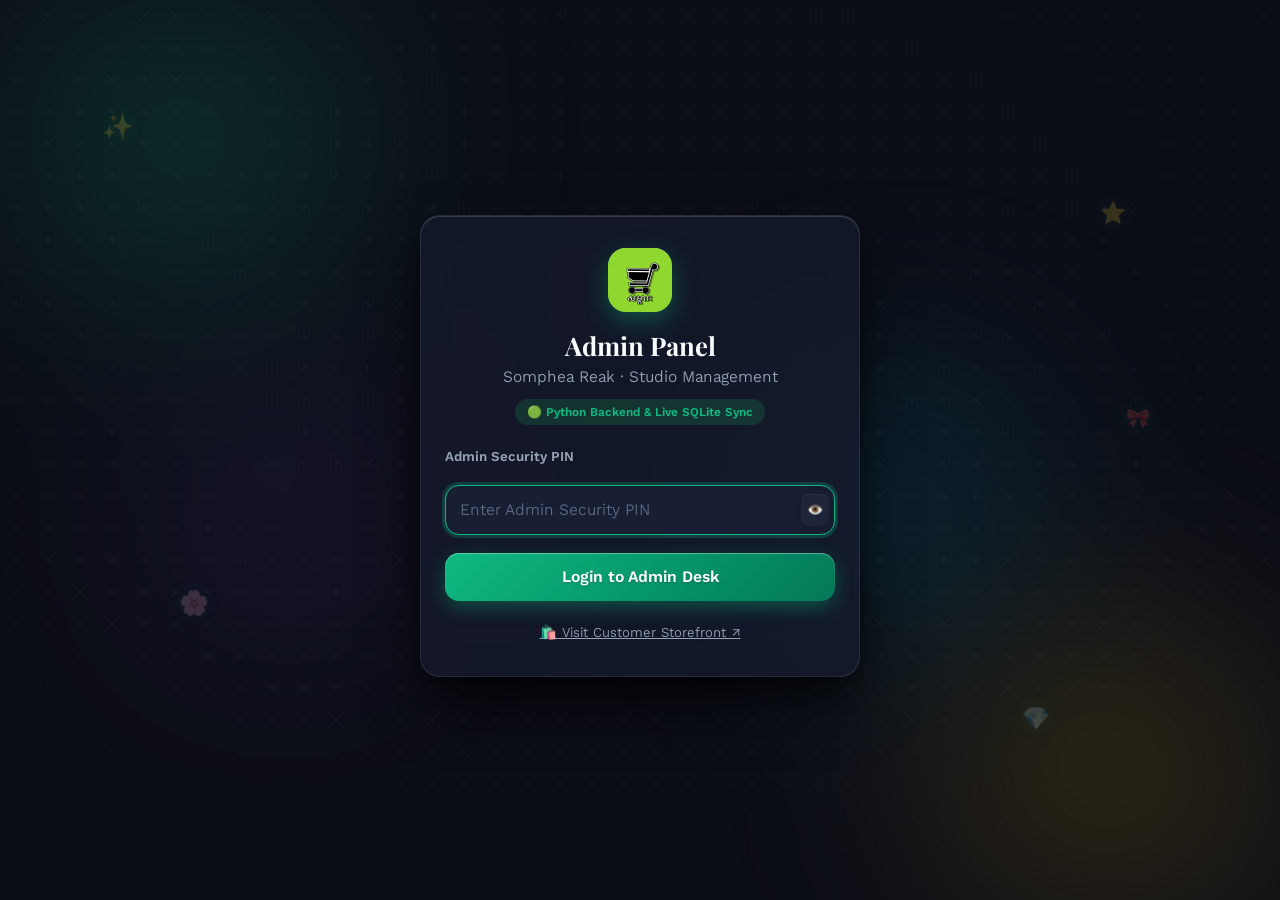
==== commit 61fc763c: "feat: add Customer Shop live visual editor and restrict storefront editing exclusively to admin desk" ====
--- a/admin.html
+++ b/admin.html
@@ -47,8 +47,8 @@
         </div>
         <p id="pinErr" class="err hidden">Incorrect PIN. Please check and try again.</p>
         <button id="pinBtn" class="btn primary" style="width:100%;margin-top:6px">Login to Admin Desk</button>
-        <div style="text-align:center;margin-top:10px">
-          <a href="#" onclick="window.open(window.SR_CONFIG ? window.SR_CONFIG.STOREFRONT_URL : 'http://127.0.0.1:5000', '_blank'); return false;" class="muted small" style="text-decoration:underline;display:inline-flex;align-items:center;gap:4px">🛍️ Open Customer Storefront ↗</a>
+        <div style="text-align:center;margin-top:10px;display:flex;justify-content:center;align-items:center;gap:10px;flex-wrap:wrap">
+          <a href="#" onclick="window.open(window.SR_CONFIG ? window.SR_CONFIG.STOREFRONT_URL : 'http://127.0.0.1:5000', '_blank'); return false;" class="muted small" style="text-decoration:underline;display:inline-flex;align-items:center;gap:4px">🛍️ Visit Customer Storefront ↗</a>
         </div>
       </div>
     </div>
@@ -66,6 +66,7 @@
         <button type="button" class="icon-btn notif-bell-btn" id="adminNotifBellBtn" title="Pending Order Confirmations" onclick="showPendingOrders()">
           🔔<span class="dot-count hidden" id="adminPendingCount">0</span>
         </button>
+        <button type="button" class="btn primary sm admin-launch-btn" onclick="launchFrontAdminMode()" title="Open Customer Shop in Admin Edit Mode">👑 Edit Storefront ↗</button>
         <button type="button" class="btn ghost sm admin-launch-btn" onclick="window.open(window.SR_CONFIG ? window.SR_CONFIG.STOREFRONT_URL : 'http://127.0.0.1:5000', '_blank')" title="Open Customer Storefront">🛍️ Store ↗</button>
         <button class="theme-switch" id="themeSwitch" type="button" aria-label="Toggle dark/light theme" title="Toggle dark/light mode">
           <span class="switch-knob">
--- a/styles.css
+++ b/styles.css
@@ -497,6 +497,7 @@
 }
 .badge.ok { background: rgba(16, 185, 129, 0.16); color: var(--ok); }
 .badge.gold { background: rgba(234, 179, 8, 0.18); color: var(--accent-gold); }
+.badge.warn { background: rgba(234, 179, 8, 0.18); color: var(--accent-gold, #eab308); border: 1px solid rgba(234, 179, 8, 0.3); }
 .badge.sale {
   position: absolute;
   top: 8px;
@@ -1887,16 +1888,17 @@
   position: relative;
   background: rgba(0, 0, 0, 0.22);
   border: 1px solid var(--border);
-  border-radius: 20px;
-  padding: 24px 16px 20px;
+  border-radius: 22px;
+  padding: 28px 20px 24px;
   overflow: hidden;
-  box-shadow: inset 0 2px 12px rgba(0, 0, 0, 0.35);
+  box-shadow: inset 0 2px 14px rgba(0, 0, 0, 0.35);
   display: flex;
   flex-direction: column;
   align-items: center;
   justify-content: center;
   width: 100%;
   box-sizing: border-box;
+  min-height: 155px;
 }
 [data-theme="light"] .bracelet-track-wrapper {
   background: #f8fafc;
@@ -1908,7 +1910,7 @@
   top: 50%;
   left: 0;
   right: 0;
-  height: 56px;
+  height: 66px;
   transform: translateY(-50%);
   background: linear-gradient(180deg, rgba(148, 163, 184, 0.15) 0%, rgba(148, 163, 184, 0.05) 50%, rgba(148, 163, 184, 0.2) 100%);
   border-top: 2px solid rgba(148, 163, 184, 0.25);
@@ -1924,8 +1926,8 @@
   -webkit-overflow-scrolling: touch;
   scrollbar-width: none;
   position: relative;
-  min-height: 106px;
-  padding: 16px 20px 14px;
+  min-height: 128px;
+  padding: 20px 24px 18px;
   user-select: none;
   touch-action: pan-x;
   width: 100%;
@@ -1938,16 +1940,16 @@
   align-items: center;
   justify-content: center;
   margin: 0 auto;
-  gap: 3px;
-  min-height: 80px;
+  gap: 4px;
+  min-height: 94px;
   transition: transform 0.2s ease;
   position: relative;
 }
 
 .bracelet-link-slot {
-  flex: 0 0 74px;
-  width: 74px;
-  height: 66px;
+  flex: 0 0 84px;
+  width: 84px;
+  height: 75px;
   position: relative;
   cursor: grab;
   user-select: none;
@@ -1958,7 +1960,7 @@
   background: transparent !important;
   border: none !important;
   box-shadow: none !important;
-  border-radius: 10px;
+  border-radius: 12px;
   transition: transform 0.25s cubic-bezier(0.2, 0, 0.2, 1), filter 0.25s ease;
 }
 .bracelet-link-slot.is-dragging {
@@ -1970,9 +1972,9 @@
 }
 @media (max-width: 600px) {
   .bracelet-link-slot {
-    flex: 0 0 62px;
-    width: 62px;
-    height: 55px;
+    flex: 0 0 70px;
+    width: 70px;
+    height: 62px;
   }
 }
 
@@ -1981,8 +1983,8 @@
   position: absolute;
   top: 50%;
   right: -3px;
-  width: 4px;
-  height: 16px;
+  width: 5px;
+  height: 18px;
   background: rgba(148, 163, 184, 0.35);
   border-radius: 99px;
   transform: translateY(-50%);
@@ -2187,14 +2189,14 @@
   margin-bottom: 10px;
 }
 .dummy-link {
-  width: 58px;
-  height: 88px;
+  width: 66px;
+  height: 96px;
   border: 2px dashed rgba(148, 163, 184, 0.4);
-  border-radius: 8px;
+  border-radius: 10px;
   display: flex;
   align-items: center;
   justify-content: center;
-  font-size: 1.3rem;
+  font-size: 1.4rem;
   color: rgba(148, 163, 184, 0.5);
   transition: border-color 0.2s, color 0.2s;
 }
@@ -4151,9 +4153,9 @@
    Clean Centered Italy Charm Studio System
    ================================================================ */
 .studio-clean-layout {
-  max-width: 820px;
+  max-width: 960px;
   margin: 0 auto;
-  padding: 10px 16px 110px;
+  padding: 14px 20px 110px;
   display: flex;
   flex-direction: column;
   align-items: center;
@@ -4163,11 +4165,11 @@
 
 .studio-clean-header {
   width: 100%;
-  max-width: 780px;
+  max-width: 900px;
   display: flex;
   justify-content: space-between;
   align-items: center;
-  margin-bottom: 20px;
+  margin-bottom: 22px;
   gap: 12px;
 }
 .studio-header-titles {
@@ -4176,7 +4178,7 @@
 }
 .studio-main-title {
   margin: 0;
-  font-size: 1.6rem;
+  font-size: 1.7rem;
   color: #ea580c;
   letter-spacing: -0.02em;
 }
@@ -4185,45 +4187,18 @@
   font-size: 0.85rem;
 }
 
-/* 1. Clean Color Finishes Selector FIRST */
+/* 1. Color Bar (Hidden / Removed from Studio) */
 .studio-color-bar-top {
-  width: 100%;
-  max-width: 780px;
-  background: rgba(255, 255, 255, 0.04);
-  border: 1px solid var(--border);
-  border-radius: 20px;
-  padding: 16px 20px;
-  margin-bottom: 20px;
-  display: flex;
-  flex-direction: column;
-  align-items: center;
-  gap: 12px;
-  box-sizing: border-box;
-  text-align: center;
-}
-.studio-color-bar-label {
-  font-size: 0.95rem;
-  font-weight: 700;
-  color: var(--text);
-  display: flex;
-  align-items: center;
-  gap: 8px;
-}
-.studio-color-swatches-centered {
-  display: flex;
-  justify-content: center;
-  align-items: center;
-  flex-wrap: wrap;
-  gap: 10px;
+  display: none;
 }
 
 /* 2. Centered Bracelet Box (Spacious, Centered & Clean) */
 .studio-bracelet-box {
   width: 100%;
-  max-width: 780px;
-  padding: 20px 22px;
-  border-radius: 20px;
-  margin-bottom: 20px;
+  max-width: 900px;
+  padding: 26px 28px;
+  border-radius: 22px;
+  margin-bottom: 24px;
   box-sizing: border-box;
   display: flex;
   flex-direction: column;
@@ -4376,9 +4351,9 @@
 /* 3. Catalog Section */
 .studio-catalog-box {
   width: 100%;
-  max-width: 780px;
-  padding: 20px 22px;
-  border-radius: 20px;
+  max-width: 900px;
+  padding: 24px 26px;
+  border-radius: 22px;
   box-sizing: border-box;
 }
 .studio-catalog-header {
@@ -4433,4 +4408,685 @@
   transition: all 0.2s ease;
 }
 
-
+/* ================================================================
+   Remember Me Custom Checkbox System
+   ================================================================ */
+.remember-label {
+  display: inline-flex;
+  align-items: center;
+  gap: 10px;
+  cursor: pointer;
+  user-select: none;
+  color: var(--fg);
+  font-weight: 500;
+  margin-bottom: 0;
+  font-size: 0.84rem;
+  padding: 4px 0;
+  -webkit-tap-highlight-color: transparent;
+}
+.remember-label input[type="checkbox"] {
+  position: absolute !important;
+  opacity: 0 !important;
+  width: 0 !important;
+  height: 0 !important;
+  margin: 0 !important;
+  padding: 0 !important;
+  pointer-events: none !important;
+}
+.checkbox-custom {
+  width: 22px;
+  height: 22px;
+  min-width: 22px;
+  border-radius: 6px;
+  border: 2px solid rgba(255, 255, 255, 0.35);
+  background: rgba(255, 255, 255, 0.05);
+  display: inline-flex;
+  align-items: center;
+  justify-content: center;
+  transition: all 0.18s cubic-bezier(0.4, 0, 0.2, 1);
+  box-shadow: inset 0 1px 2px rgba(0, 0, 0, 0.25);
+  flex-shrink: 0;
+}
+[data-theme="light"] .checkbox-custom {
+  border-color: rgba(0, 0, 0, 0.3);
+  background: #f1f5f9;
+  box-shadow: inset 0 1px 2px rgba(0, 0, 0, 0.06);
+}
+.remember-label:hover .checkbox-custom {
+  border-color: #10b981;
+  background: rgba(16, 185, 129, 0.1);
+}
+.remember-label input[type="checkbox"]:checked + .checkbox-custom {
+  background: #10b981 !important;
+  border-color: #059669 !important;
+  box-shadow: 0 0 12px rgba(16, 185, 129, 0.45), inset 0 1px 2px rgba(255, 255, 255, 0.3) !important;
+}
+.checkbox-custom svg {
+  width: 14px;
+  height: 14px;
+  stroke: #ffffff;
+  stroke-width: 3.2;
+  opacity: 0;
+  transform: scale(0.4);
+  transition: all 0.16s cubic-bezier(0.4, 0, 0.2, 1);
+  display: block;
+}
+.remember-label input[type="checkbox"]:checked + .checkbox-custom svg {
+  opacity: 1 !important;
+  transform: scale(1) !important;
+}
+
+@media (max-width: 768px) {
+  .bg-mesh {
+    filter: blur(50px);
+  }
+  .blob {
+    animation: none;
+    opacity: 0.22;
+  }
+}
+
+/* ================================================================
+   Storefront Live Visual Editor (Admin Desk Exclusive)
+   ================================================================ */
+.sf-control-bar {
+  display: flex;
+  justify-content: space-between;
+  align-items: center;
+  flex-wrap: wrap;
+  gap: 12px;
+  padding: 14px 18px;
+  border-radius: var(--radius-md);
+  margin-bottom: 20px;
+  border: 1px solid rgba(16, 185, 129, 0.35);
+  background: linear-gradient(135deg, rgba(16, 185, 129, 0.12), rgba(6, 182, 212, 0.08));
+  box-shadow: 0 10px 30px rgba(0, 0, 0, 0.25);
+}
+.sf-title-group {
+  display: flex;
+  align-items: center;
+  gap: 10px;
+}
+.sf-badge {
+  background: #10b981;
+  color: #fff;
+  font-size: 0.72rem;
+  font-weight: 800;
+  padding: 3px 9px;
+  border-radius: 99px;
+  letter-spacing: 0.05em;
+  box-shadow: 0 2px 8px rgba(16, 185, 129, 0.4);
+}
+.sf-control-actions {
+  display: flex;
+  align-items: center;
+  gap: 8px;
+  flex-wrap: wrap;
+}
+.sf-btn-group {
+  display: inline-flex;
+  border-radius: 8px;
+  background: rgba(0, 0, 0, 0.25);
+  padding: 2px;
+  border: 1px solid var(--border);
+  gap: 2px;
+}
+.sf-btn-group .btn {
+  margin: 0;
+  border-radius: 6px;
+  padding: 5px 12px;
+  font-size: 0.8rem;
+}
+
+.sf-canvas-wrapper {
+  display: flex;
+  justify-content: center;
+  align-items: flex-start;
+  width: 100%;
+  padding-bottom: 40px;
+}
+
+/* Smartphone Mockup Frame */
+.sf-phone-frame {
+  width: 410px;
+  max-width: 100%;
+  background: var(--bg);
+  border: 12px solid #1e293b;
+  border-radius: 46px;
+  box-shadow: 0 25px 60px -10px rgba(0, 0, 0, 0.65), 0 0 0 1px rgba(255, 255, 255, 0.15);
+  overflow: hidden;
+  position: relative;
+  transition: all 0.3s ease;
+}
+.sf-phone-notch {
+  width: 110px;
+  height: 22px;
+  background: #0f172a;
+  border-radius: 16px;
+  margin: 6px auto 0;
+  display: flex;
+  align-items: center;
+  justify-content: center;
+  position: relative;
+  z-index: 20;
+}
+.sf-phone-notch::after {
+  content: '';
+  width: 10px;
+  height: 10px;
+  border-radius: 50%;
+  background: #1e293b;
+  margin-left: 50px;
+}
+.sf-phone-status {
+  display: flex;
+  justify-content: space-between;
+  padding: 4px 22px 2px;
+  font-size: 0.72rem;
+  font-weight: 600;
+  color: var(--muted);
+}
+.sf-phone-viewport {
+  height: 740px;
+  overflow-y: auto;
+  scroll-behavior: smooth;
+  background: var(--bg);
+}
+.sf-phone-viewport::-webkit-scrollbar {
+  width: 5px;
+}
+.sf-phone-viewport::-webkit-scrollbar-thumb {
+  background: rgba(255, 255, 255, 0.2);
+  border-radius: 99px;
+}
+
+/* Desktop Frame */
+.sf-desktop-frame {
+  width: 100%;
+  max-width: 1140px;
+  background: var(--bg);
+  border: 1px solid var(--border);
+  border-radius: 18px;
+  box-shadow: 0 20px 50px rgba(0, 0, 0, 0.4);
+  overflow: hidden;
+}
+.sf-desktop-viewport {
+  max-height: 85vh;
+  overflow-y: auto;
+  scroll-behavior: smooth;
+  background: var(--bg);
+}
+.sf-desktop-viewport::-webkit-scrollbar {
+  width: 6px;
+}
+.sf-desktop-viewport::-webkit-scrollbar-thumb {
+  background: rgba(255, 255, 255, 0.2);
+  border-radius: 99px;
+}
+
+/* Storefront Internal Components */
+.sf-announcement-bar {
+  background: linear-gradient(135deg, #059669, #10b981);
+  color: #fff;
+  padding: 8px 14px;
+  font-size: 0.8rem;
+  font-weight: 600;
+  display: flex;
+  justify-content: center;
+  align-items: center;
+  gap: 10px;
+  position: relative;
+  text-align: center;
+}
+.sf-mini-edit-btn {
+  background: rgba(0, 0, 0, 0.4);
+  border: 1px solid rgba(255, 255, 255, 0.35);
+  color: #fff;
+  font-size: 0.7rem;
+  font-weight: 600;
+  padding: 2px 8px;
+  border-radius: 99px;
+  cursor: pointer;
+  transition: all 0.15s ease;
+}
+.sf-mini-edit-btn:hover {
+  background: #000;
+  transform: scale(1.05);
+}
+
+.sf-store-header {
+  display: flex;
+  justify-content: space-between;
+  align-items: center;
+  padding: 12px 18px;
+  border-bottom: 1px solid var(--border);
+  background: var(--surface);
+  gap: 12px;
+  flex-wrap: wrap;
+}
+.sf-header-brand {
+  display: flex;
+  align-items: center;
+  gap: 10px;
+}
+.sf-store-logo {
+  width: 38px;
+  height: 38px;
+  border-radius: 50%;
+  object-fit: cover;
+  border: 2px solid #10b981;
+}
+.sf-store-name {
+  font-size: 1.15rem;
+  font-weight: 800;
+  margin: 0;
+  letter-spacing: -0.02em;
+}
+.sf-store-tag {
+  font-size: 0.68rem;
+  color: #10b981;
+  font-weight: 700;
+  text-transform: uppercase;
+}
+.sf-header-search {
+  flex: 1;
+  max-width: 220px;
+  min-width: 140px;
+}
+.sf-header-search input {
+  width: 100%;
+  padding: 6px 12px;
+  font-size: 0.8rem;
+  border-radius: 99px;
+}
+
+.sf-hero-banner {
+  padding: 26px 20px;
+  text-align: center;
+  background: linear-gradient(135deg, rgba(16, 185, 129, 0.15), rgba(6, 182, 212, 0.08));
+  border-bottom: 1px solid rgba(16, 185, 129, 0.2);
+}
+.sf-hero-banner h2 {
+  font-size: 1.35rem;
+  margin: 6px 0 4px;
+}
+
+.sf-cat-section {
+  padding: 14px 18px;
+}
+.sf-cat-header {
+  display: flex;
+  justify-content: space-between;
+  align-items: center;
+  margin-bottom: 10px;
+}
+.sf-cat-row {
+  display: flex;
+  gap: 8px;
+  overflow-x: auto;
+  padding-bottom: 8px;
+  align-items: center;
+}
+.sf-cat-chip-wrap {
+  position: relative;
+  display: inline-flex;
+  align-items: center;
+  background: var(--surface);
+  border: 1px solid var(--border);
+  border-radius: 99px;
+  padding-right: 4px;
+}
+.sf-cat-chip {
+  background: transparent;
+  border: none;
+  color: var(--text);
+  font-size: 0.82rem;
+  font-weight: 600;
+  padding: 6px 12px;
+  cursor: pointer;
+  display: inline-flex;
+  align-items: center;
+  gap: 6px;
+  white-space: nowrap;
+}
+.sf-cat-chip.active {
+  background: #10b981;
+  color: #fff;
+  border-radius: 99px;
+}
+.sf-cat-hover-ctrls {
+  display: flex;
+  gap: 2px;
+  padding-right: 4px;
+}
+.sf-cat-hover-ctrls button {
+  background: none;
+  border: none;
+  font-size: 0.72rem;
+  cursor: pointer;
+  padding: 2px 4px;
+  border-radius: 4px;
+  transition: transform 0.12s;
+}
+.sf-cat-hover-ctrls button:hover {
+  transform: scale(1.2);
+}
+
+.sf-prod-section {
+  padding: 14px 18px 24px;
+}
+.sf-prod-header {
+  display: flex;
+  justify-content: space-between;
+  align-items: center;
+  margin-bottom: 14px;
+}
+.sf-prod-grid {
+  display: grid;
+  grid-template-columns: repeat(auto-fill, minmax(160px, 1fr));
+  gap: 12px;
+}
+.sf-prod-card {
+  background: var(--surface);
+  border: 1px solid var(--border);
+  border-radius: 12px;
+  overflow: hidden;
+  display: flex;
+  flex-direction: column;
+  position: relative;
+  transition: transform 0.2s, box-shadow 0.2s;
+}
+.sf-prod-card:hover {
+  transform: translateY(-3px);
+  box-shadow: 0 10px 24px rgba(0, 0, 0, 0.35);
+  border-color: rgba(16, 185, 129, 0.4);
+}
+.sf-card-media {
+  position: relative;
+  aspect-ratio: 1 / 1;
+  width: 100%;
+  background: rgba(0, 0, 0, 0.12);
+  overflow: hidden;
+  display: grid;
+  place-items: center;
+}
+.sf-card-media img {
+  width: 100%;
+  height: 100%;
+  object-fit: cover;
+}
+.sf-card-placeholder {
+  font-size: 2.5rem;
+}
+.sf-disc-badge {
+  position: absolute;
+  top: 6px;
+  left: 6px;
+  background: #ef4444;
+  color: #fff;
+  font-size: 0.68rem;
+  font-weight: 800;
+  padding: 2px 6px;
+  border-radius: 4px;
+  box-shadow: 0 2px 6px rgba(239, 68, 68, 0.4);
+}
+.sf-out-badge {
+  position: absolute;
+  top: 6px;
+  right: 6px;
+  background: rgba(0, 0, 0, 0.8);
+  color: #f87171;
+  font-size: 0.65rem;
+  font-weight: 800;
+  padding: 2px 6px;
+  border-radius: 4px;
+}
+.sf-card-body {
+  padding: 10px;
+  display: flex;
+  flex-direction: column;
+  gap: 3px;
+  flex: 1;
+}
+.sf-card-cat {
+  font-size: 0.68rem;
+  color: var(--muted);
+  text-transform: uppercase;
+  letter-spacing: 0.05em;
+  font-weight: 600;
+}
+.sf-card-title {
+  font-size: 0.82rem;
+  font-weight: 700;
+  line-height: 1.25;
+  display: -webkit-box;
+  -webkit-line-clamp: 2;
+  -webkit-box-orient: vertical;
+  overflow: hidden;
+}
+.sf-card-price-row {
+  display: flex;
+  align-items: baseline;
+  gap: 6px;
+  margin-top: 3px;
+}
+.sf-card-price {
+  font-size: 0.95rem;
+  font-weight: 800;
+  color: #10b981;
+}
+.sf-card-old-price {
+  font-size: 0.72rem;
+  color: var(--muted);
+  text-decoration: line-through;
+}
+.sf-card-stock-line {
+  font-size: 0.7rem;
+  color: var(--muted);
+}
+
+.sf-card-admin-bar {
+  background: rgba(15, 23, 42, 0.92);
+  backdrop-filter: blur(8px);
+  border-top: 1px solid rgba(255, 255, 255, 0.1);
+  padding: 6px 8px;
+  display: flex;
+  justify-content: space-between;
+  align-items: center;
+  gap: 6px;
+}
+.sf-stock-stepper {
+  display: inline-flex;
+  align-items: center;
+  background: rgba(255, 255, 255, 0.1);
+  border: 1px solid rgba(255, 255, 255, 0.15);
+  border-radius: 6px;
+  overflow: hidden;
+}
+.sf-stock-stepper button {
+  background: none;
+  border: none;
+  color: #fff;
+  width: 22px;
+  height: 22px;
+  font-weight: 800;
+  font-size: 0.85rem;
+  cursor: pointer;
+  display: grid;
+  place-items: center;
+  transition: background 0.12s;
+}
+.sf-stock-stepper button:hover {
+  background: rgba(16, 185, 129, 0.4);
+}
+.sf-stock-stepper span {
+  font-size: 0.72rem;
+  font-weight: 700;
+  padding: 0 5px;
+  color: #ecfdf5;
+}
+.sf-card-btns {
+  display: flex;
+  gap: 4px;
+}
+.sf-btn-edit {
+  background: #10b981;
+  border: none;
+  color: #fff;
+  font-size: 0.7rem;
+  font-weight: 700;
+  padding: 3px 8px;
+  border-radius: 4px;
+  cursor: pointer;
+}
+.sf-btn-del {
+  background: rgba(239, 68, 68, 0.2);
+  border: 1px solid rgba(239, 68, 68, 0.4);
+  color: #f87171;
+  font-size: 0.7rem;
+  padding: 3px 6px;
+  border-radius: 4px;
+  cursor: pointer;
+}
+.sf-card-customer-action {
+  padding: 6px 10px 10px;
+}
+.sf-card-add-cart-btn {
+  width: 100%;
+  background: var(--surface);
+  border: 1px solid var(--border);
+  color: var(--text);
+  border-radius: 6px;
+  font-size: 0.75rem;
+  font-weight: 600;
+  padding: 6px 0;
+  cursor: default;
+  opacity: 0.65;
+}
+
+/* Italy Charm Section in Storefront */
+.sf-studio-section {
+  padding: 16px 18px 24px;
+  border-top: 1px solid var(--border);
+  background: rgba(0, 0, 0, 0.08);
+}
+.sf-studio-header {
+  display: flex;
+  justify-content: space-between;
+  align-items: center;
+  margin-bottom: 12px;
+  flex-wrap: wrap;
+  gap: 8px;
+}
+.sf-studio-ribbon {
+  background: rgba(15, 23, 42, 0.7);
+  border: 1px solid rgba(255, 255, 255, 0.1);
+  border-radius: 12px;
+  padding: 12px;
+  margin-bottom: 16px;
+}
+.sf-bracelet-band {
+  display: flex;
+  gap: 4px;
+  overflow-x: auto;
+  padding-bottom: 6px;
+  align-items: center;
+}
+.sf-band-slot {
+  width: 32px;
+  height: 32px;
+  border-radius: 6px;
+  background: rgba(255, 255, 255, 0.05);
+  border: 1px solid rgba(255, 255, 255, 0.15);
+  display: grid;
+  place-items: center;
+  overflow: hidden;
+  flex-shrink: 0;
+}
+.sf-band-slot img {
+  width: 100%;
+  height: 100%;
+  object-fit: contain;
+}
+.sf-band-info {
+  display: flex;
+  justify-content: space-between;
+  font-size: 0.72rem;
+  color: var(--muted);
+  margin-top: 6px;
+}
+.sf-band-tag {
+  color: #10b981;
+  font-weight: 700;
+}
+
+.sf-charm-grid {
+  display: grid;
+  grid-template-columns: repeat(auto-fill, minmax(120px, 1fr));
+  gap: 10px;
+}
+.sf-charm-card {
+  background: var(--surface);
+  border: 1px solid var(--border);
+  border-radius: 10px;
+  overflow: hidden;
+  display: flex;
+  flex-direction: column;
+}
+.sf-charm-media {
+  position: relative;
+  aspect-ratio: 1 / 1;
+  background: rgba(0, 0, 0, 0.12);
+  display: grid;
+  place-items: center;
+  padding: 6px;
+}
+.sf-charm-media img {
+  max-width: 100%;
+  max-height: 100%;
+  object-fit: contain;
+}
+.sf-charm-body {
+  padding: 6px 8px;
+  font-size: 0.72rem;
+}
+.sf-charm-code {
+  font-size: 0.62rem;
+  color: var(--muted);
+  font-weight: 700;
+}
+.sf-charm-name {
+  font-weight: 600;
+  white-space: nowrap;
+  overflow: hidden;
+  text-overflow: ellipsis;
+}
+.sf-charm-price {
+  color: #10b981;
+  font-weight: 700;
+  margin-top: 2px;
+}
+.sf-charm-admin-bar {
+  background: rgba(15, 23, 42, 0.9);
+  padding: 4px 6px;
+  display: flex;
+  justify-content: space-between;
+  align-items: center;
+  border-top: 1px solid rgba(255, 255, 255, 0.08);
+}
+.sf-charm-stock-badge {
+  padding: 4px 8px;
+  font-size: 0.68rem;
+  color: var(--muted);
+  text-align: center;
+  background: rgba(0, 0, 0, 0.1);
+}
+.sf-footer-rules {
+  margin: 16px 18px 24px;
+  padding: 14px 18px;
+  border-radius: 12px;
+  border: 1px solid rgba(255, 255, 255, 0.1);
+}
+
+
+
